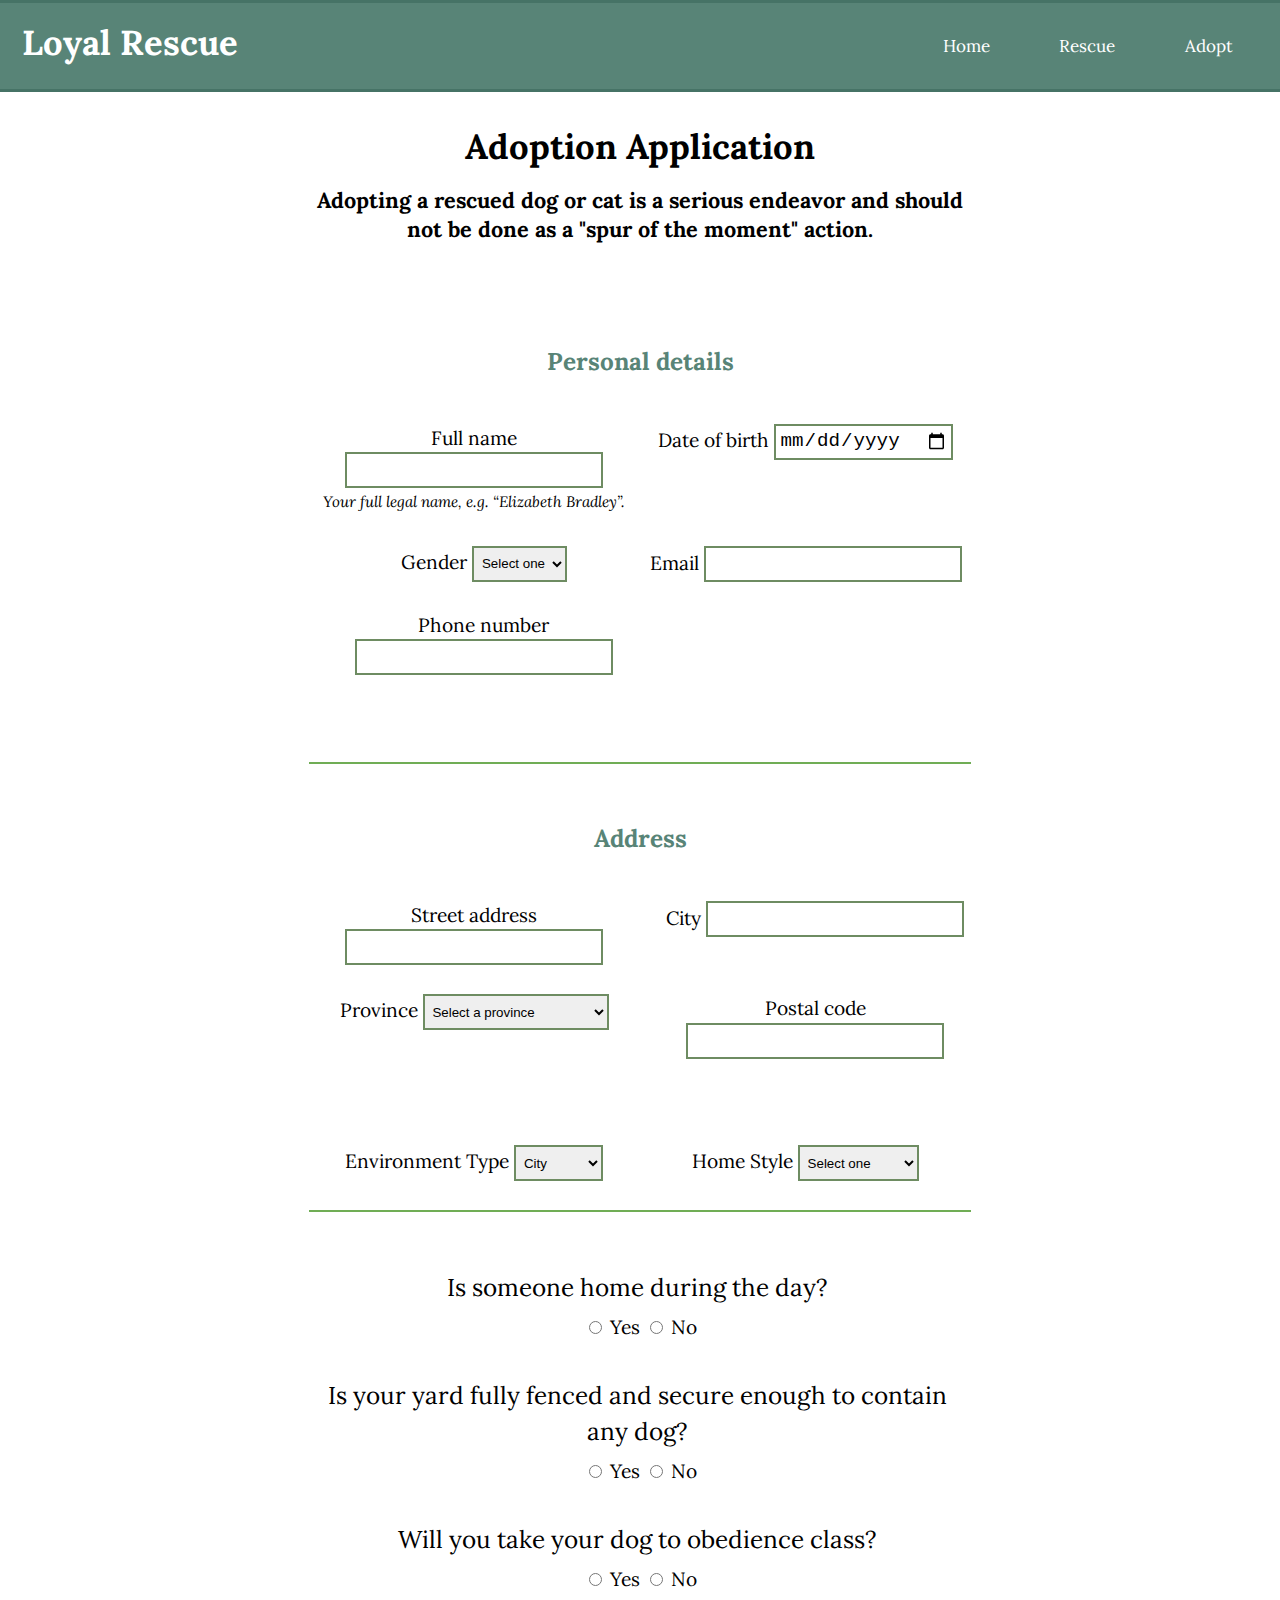
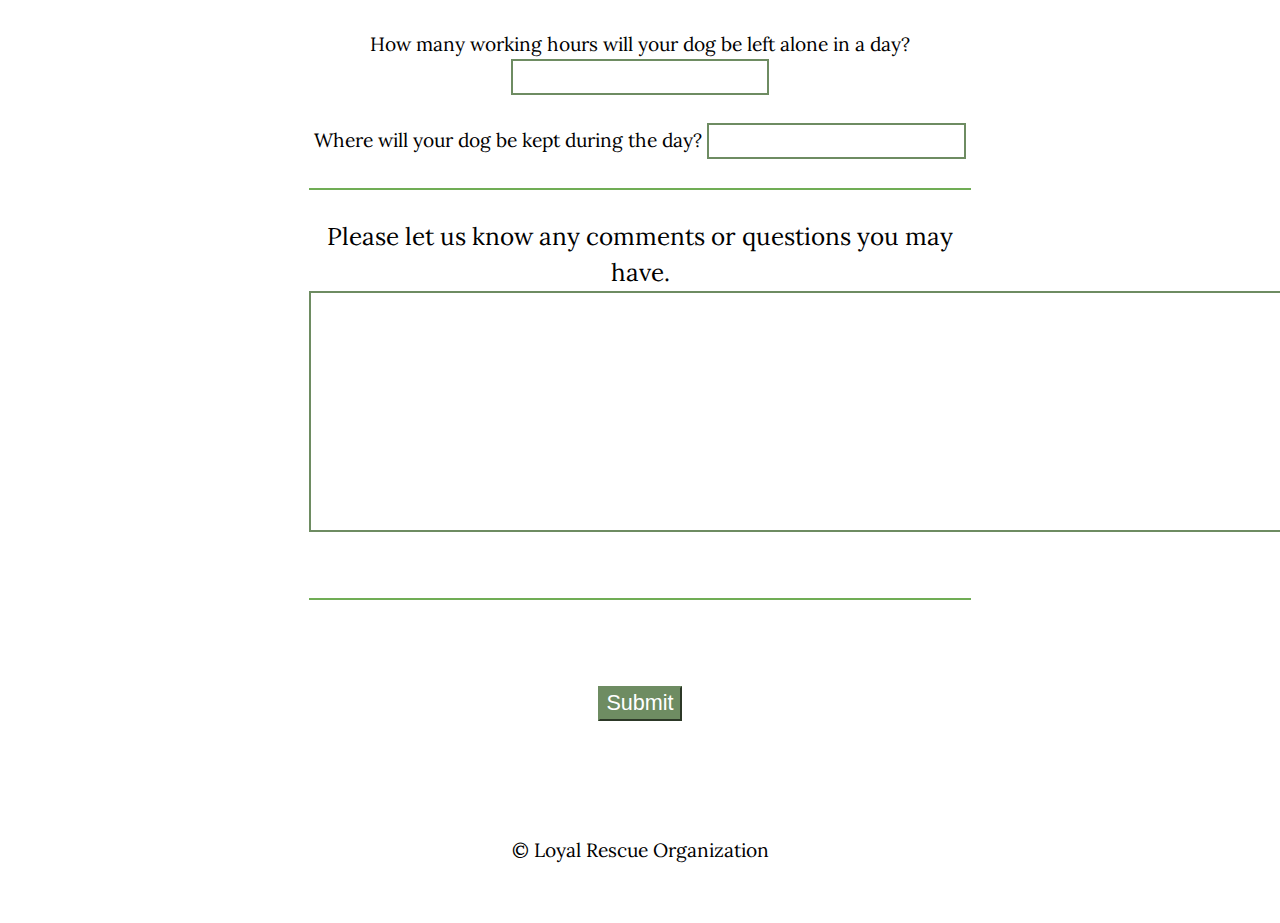
==== adopt.html @ 33e6a42c "Change image size" ====
<!DOCTYPE html>
<html lang="en-ca">
<head>
  <meta charset="utf-8">
  <title>Adopt</title>
  <meta name="viewport" content="width=device-width,initial-scale=1">
  <link href="css/modules.css" rel="stylesheet">
  <link href="css/grid.css" rel="stylesheet">
  <link href="css/type.css" rel="stylesheet">
  <link href="css/main.css" rel="stylesheet">
  <link href="https://fonts.googleapis.com/css?family=Lora:400,400i,700" rel="stylesheet">
</head>
<body>

  <header class="masthead grid grid-middle island-1-2">
    <div class="logo unit xs-1 s-1 m-1 l-1-4">
      <h1 class="push-0 gutter-1-4 pad-b-1-4">Loyal Rescue</h1>
    </div>
    <nav class="nav unit xs-1 s-1 m-1 l-3-4">
      <ul class="list-group-inline push-0">
        <li class="island-1-8">
          <a class="block text-center gutter pad-t-1-4 pad-b-1-4 milli" href="index.html">Home</a>
        </li>
        <li class="island-1-8">
          <a class="block text-center gutter pad-t-1-4 pad-b-1-4 milli" href="rescue.html">Rescue</a>
        </li>
        <li class="island-1-8">
          <a class="block text-center gutter pad-t-1-4 pad-b-1-4 milli" href="adopt.html">Adopt</a>
        </li>
      </ul>
    </nav>
  </header>
  <main role="main" id="main">
    <div class="sign-up max-length text-center">
      <section class="register">
        <div>
          <header>
            <div class="header island-1-2">
              <h1 class="exa bold push-1-2 pad-t-1-2">Adoption Application</h1>
              <p class="mega bold push-1-2 pad-b-1-2">Adopting a rescued dog or cat is a serious endeavor and should not be done as a "spur of the moment" action.</p>
            </div>
          </header>
          <form class="push-0 gutter-1-2" method="POST" action="https://formspree.io/nguy0779@algonquinlive.com">

            <div>
              <h2 class="giga bold pad-t-2 pad-b-1-2">Personal details</h2>
              <div class="grid">
                <div class="unit unit-xs-1 unit-s-1 unit-m-1-2 unit-l-1-2">
                  <label for="name">Full name</label>
                  <input id="name" name="name" required>
                  <p class="normal italic micro">Your full legal name, e.g. “Elizabeth Bradley”.</p>
                </div>

                <div class="push unit unit-xs-1 unit-s-1 unit-m-1-2 unit-l-1-2">
                  <label for="date">Date of birth</label>
                  <input id="date" type="date">
                </div>
                <div class="tshirt push unit unit-xs-1 unit-s-1 unit-m-1-2 unit-l-1-2">
                  <label for="gender">Gender</label>
                  <select id="gender" name="gender">
                    <option value="">Select one</option>
                    <option>Female</option>
                    <option>Male</option>
                    <option>LGBT</option>
                  </select>
                </div>
                <div class="push unit unit-xs-1 unit-s-1 unit-m-1-2 unit-l-1-2">
                  <label for="email">Email</label>
                  <input id="email" type="email" required>
                </div>
                <div class="phone push pad-b-2 unit unit-xs-1 unit-s-1 unit-m-1-2 unit-l-1-2">
                  <label for="tel">Phone number</label>
                  <input id="tel" type="tel" required>
                </div>
              </div>
            </div>
            <hr>
            <div>
              <h2 class="bold giga push pad-b-1-2 pad-t">Address</h2>
              <div class="grid">
                <div class="push unit unit-xs-1 unit-s-1 unit-m-1-2 unit-l-1-2">
                  <label for="street">Street address</label>
                  <input id="street" type="text" required>
                </div>
                <div class="citi push unit unit-xs-1 unit-s-1 unit-m-1-2 unit-l-1-2">
                  <label for="city">City</label>
                  <input id="city" type="text" required>
                </div>
                <div class="push unit unit-xs-1 unit-s-1 unit-m-1-2 unit-l-1-2">
                  <label for="province">Province</label>
                  <select id="province" name="province">
                    <option value="">Select a province</option>
                    <option>Alberta</option>
                    <option>British Columbia</option>
                    <option>Manitoba</option>
                    <option>New Brunswick</option>
                    <option>Newfoundland & Labrador</option>
                    <option>Northwest Territories</option>
                    <option>Nova Scotia</option>
                    <option>Nunavut</option>
                    <option>Ontario</option>
                    <option>Prince Edward Island</option>
                    <option>Québec</option>
                    <option>Saskatchewan</option>
                    <option>Yukon</option>
                  </select>
                </div>
                <div class="postal push pad-b-2 unit unit-xs-1 unit-s-1 unit-m-1-2 unit-l-1-2">
                  <label for="code">Postal code</label>
                  <input type="text" pattern="[A-Za-z][0-9][A-Za-z] ?[0-9][A-Za-z][0-9]" id="code" required>
                </div>

                <div class="push unit unit-xs-1 unit-s-1 unit-m-1-2 unit-l-1-2">
                  <label for="environment">Environment Type</label>
                  <select id="environment" name="environment">
                    <option value="">City</option>
                    <option>Suburban</option>
                    <option>Country</option>
                  </select>
                </div>

                <div class="push unit unit-xs-1 unit-s-1 unit-m-1-2 unit-l-1-2">
                  <label for="home">Home Style</label>
                  <select id="home" name="home">
                    <option value="">Select one</option>
                    <option>House</option>
                    <option>Semi-detached</option>
                    <option>Townhouse</option>
                    <option>Apartment</option>
                    <option>Mobile Home</option>
                    <option>Other</option>
                  </select>
                </div>

              </div>
            </div>
            <hr>
            <fieldset>
              <legend class="giga pad-t">Is someone home during the day?</legend>
              <input id="yes" type="radio" name="license">
              <label for="yes">Yes</label>

              <input id="no" type="radio" name="license">
              <label for="no">No</label>
            </fieldset>

            <fieldset>
              <legend class="giga">Is your yard fully fenced and secure enough to contain any dog?</legend>
              <input id="yeah" type="radio" name="truck">
              <label for="yeah">Yes</label>

              <input id="na" type="radio" name="truck">
              <label for="na">No</label>
            </fieldset>

            <fieldset>
              <legend class="giga">Will you take your dog to obedience class?</legend>
              <input id="yas" type="radio" name="aid">
              <label for="yas">Yes</label>

              <input id="ne" type="radio" name="aid">
              <label for="ne">No</label>
            </fieldset>

            <div class="push unit unit-xs-1 unit-s-1 unit-m-1 unit-l-1">
              <label for="hour">How many working hours will your dog be left alone in a day?</label>
              <input id="hour" type="hour" required>
            </div>
            <div class="push unit unit-xs-1 unit-s-1 unit-m-1 unit-l-1">
              <label for="keep">Where will your dog be kept during the day?</label>
              <input id="keep" type="keep" required>
            </div>


            <hr>
            <div class="push pad-b">
              <label for="info" class="giga pad-b-2 pad-t">Please let us know any comments or questions you may have.</label>
              <textarea id="info" name="details" rows="8" cols="80" required></textarea>
            </div>
            <hr>

            <div class="push pad-t-2 pad-b-2">
              <button class="btn mega" type="submit">Submit</button>
            </div>

          </form>
          <footer>
            <p class="island text-center">© Loyal Rescue Organization</p>
          </footer>
        </div>
      </section>

    </div>
  </main>
---- css/modules.css ----
/*
 * Modulifier || Code released under the UNLICENSE
 * Code under other copyrights & licenses listed below.
 * https://modulifier.web-dev.tools/#responsive;images;list-group;embed;media-object;accessibility;print
 */

@-moz-viewport { width: device-width; scale: 1; }
@-ms-viewport { width: device-width; scale: 1; }
@-o-viewport { width: device-width; scale: 1; }
@-webkit-viewport { width: device-width; scale: 1; }
@viewport { width: device-width; scale: 1; }

html {
  box-sizing: border-box;
  -moz-text-size-adjust: 100%;
  -ms-text-size-adjust: 100%;
  -webkit-text-size-adjust: 100%;
  text-size-adjust: 100%;
}

*, *::before, *::after {
  box-sizing: inherit;
}

body {
  margin: 0;
}

article,
aside,
details,
figcaption,
figure,
footer,
header,
main,
menu,
nav,
section,
summary {
  display: block;
}

audio,
canvas,
progress,
video {
  display: inline-block;
  vertical-align: baseline;
}

template {
  display: none;
}

details {
  cursor: pointer;
}

audio:not([controls]) {
  display: none;
  height: 0;
}

a,
area,
button,
input,
label,
select,
textarea,
[tabindex] {
  -ms-touch-action: manipulation;
  touch-action: manipulation;
}

img {
  border: 0;
}

.img-flex,
.img-flex img {
  display: block;
  width: 100%;
}

svg {
  fill: currentColor;
}

svg:not(:root) {
  overflow: hidden;
}

svg.img-flex {
  width: 100%;
  height: 100%;
}

.image-replacement, .ir {
  overflow: hidden;
  direction: ltr;
  text-align: left;
  text-indent: 100%;
  white-space: nowrap;
}

.list-group, .list-group-inline, .list-group--inline {
  padding-left: 0;
  list-style-type: none;
}

.list-group > dd {
  margin-left: 0;
}

.list-group-inline::before,
.list-group-inline::after,
.list-group--inline::before,
.list-group--inline::after {
  content: "";
  display: table;
}

.list-group-inline::after,
.list-group--inline::after {
  clear: both;
}

.list-group-inline > li,
.list-group--inline > li {
  display: inline-block;
}

.list-group-inline > dt,
.list-group--inline > dt {
  clear: left;
  float: left;
  width: 11em;
}

.list-group-inline > dd,
.list-group--inline > dd {
  float: left;
  min-width: 12em;
}

.embed {
  margin-left: 0;
  margin-right: 0;
  overflow: hidden;
  position: relative;
  width: 100%;
}

.embed-1by1, .embed--1by1 {
  padding-top: 100%; /* Square */
}

.embed-4by3, .embed--4by3 {
  padding-top: 75%; /* Traditional TV/computer screens */
}

.embed-iso216, .embed--iso216 {
  padding-top: 70.92%; /* A-standard paper sizes */
}

.embed-3by2, .embed--3by2 {
  padding-top: 66.6%; /* Classic 35 mm film & most digital photos, landscape */
}

.embed-2by3, .embed--2by3 {
  padding-top: 150%; /* Classic 35 mm film & most digital photos, portrait */
}

.embed-golden, .embed--golden {
  padding-top: 61.8%; /* The Golden Ratio */
}

.embed-16by9, .embed--16by9 {
  padding-top: 56.25%; /* HD TV */
}

.embed-185by100, .embed--185by100 {
  padding-top: 54.05%; /* Common widescreen cinema */
}

.embed-24by10, .embed--24by10 {
  padding-top: 41.667%; /* Widescreen cinema: 2.4:1 */
}

.embed-3by1, .embed--3by1 {
  padding-top: 33.3333%; /* Panorama photos */
}

.embed-4by1, .embed--4by1 {
  padding-top: 25%; /* Polyvision */
}

.embed-5by1, .embed--5by1 {
  padding-top: 20%; /* Really wide... */
}

.embed-item, .embed__item {
  min-height: 100%;
  left: 0;
  position: absolute;
  top: 0;
  width: 100%;
}

.media {
  overflow: hidden;
}

.media-img, .media__img {
  float: left;
}

.media-img-reversed, .media__img--reversed {
  float: right;
}

.media-img-stacked, .media__img--stacked {
  float: none;
}

.media-body, .media__body {
  overflow: hidden;
  min-width: 12em; /* Slightly less than 200px, responsiveness built in */
}

a:hover, a:active {
  outline: none;
}

a:focus,
[tabindex="0"]:focus,
details:focus,
summary:focus,
input:focus,
textarea:focus,
button:focus,
select:focus {
  outline: 3px solid #000;
  outline-offset: 0;
}

a:focus, [tabindex="0"]:focus {
  outline-offset: 3px;
}

.skip-links {
  margin: 0;
  padding: 0;
  list-style-type: none;
}

.skip-links > li::before {
  content: none; /* Remove the bullets if nice lists is selected */
}

.skip-links a,
.skip-links button {
  padding: .5em .75em;
  position: absolute;
  top: -10em;
  z-index: 10000; /* To make sure they're always on top */
  background-color: #000;
  border: 0;
  color: #fff;
  font-size: 1.125rem;
  font-weight: bold;
  text-decoration: none;
}

.skip-links a:focus,
.skip-links button:focus {
  outline-offset: 3px;
  top: 0;
}

[aria-busy="true"] {
  cursor: progress;
}

[aria-controls] {
  cursor: pointer;
}

[aria-disabled] {
  cursor: default;
}

.print-only {
  display: none;
  visibility: hidden;
}

.page-break-before {
  page-break-before: always;
}

.page-break-after {
  page-break-after: always;
}

.no-page-break-inside {
  page-break-inside: avoid;
}

@media print {

  /* stylelint-disable declaration-no-important */

  .no-print {
    display: none !important;
    visibility: hidden !important;
  }

  .print-only,
  .force-print {
    display: block !important;
    visibility: visible !important;
  }

  /* stylelint-enable */

  .visually-hidden.force-print {
    height: auto;
    margin: 0;
    overflow: visible;
    padding: 0;
    position: static;
    width: auto;
    border: 0;
    clip: initial;
    clip-path: none;
  }

  /*
   * (c) Fabien Sa || MIT License
   *     http://bafs.github.io/Gutenberg/
   */

  table,
  blockquote,
  pre,
  code,
  figure,
  li,
  hr,
  ul,
  ol,
  a,
  tr {
    page-break-inside: avoid;
  }

  h1, h2, h3, h4, h5, h6, p, a {
    orphans: 3;
    widows: 3;
  }

  h1,
  h2,
  h3,
  h4,
  h5,
  h6 {
    page-break-after: avoid;
    page-break-inside: avoid;
  }

  h1 + p,
  h2 + p,
  h3 + p,
  h4 + p,
  h5 + p,
  h6 + p {
    page-break-before: avoid;
  }

  img {
    page-break-after: auto;
    page-break-before: auto;
    page-break-inside: avoid;
  }

  /* stylelint-disable declaration-no-important */

  pre {
    white-space: pre-wrap !important;
    word-wrap: break-word;
  }

  /* stylelint-enable */

  /* End Gutenberg code */

  /*
   * (c) HTML5 Boilerplate || MIT License
   *     https://html5boilerplate.com/
   */

  /* stylelint-disable declaration-no-important */

  *, *::before, *::after, *::first-letter, *::first-line {
    background: none transparent !important;
    color: #000 !important;
    box-shadow: none !important;
    text-shadow: none !important;
  }

  /* stylelint-enable */

  a, a:visited {
    text-decoration: underline;
  }

  a[href]::after {
    content: " (" attr(href) ")";
  }

  abbr[title]::after {
    content: " (" attr(title) ")";
  }

  a[href^="#"]::after,
  a[href^="javascript:"]::after,
  a.no-print-href::after,
  a.href-no-print::after {
    content: "";
  }

  thead {
    display: table-header-group;
  }

  /* End HTML5 Boilerplate code */

}
---- css/grid.css ----
/*
  Gridifier || Code released under the UNLICENSE
  https://gridifier.web-dev.tools/#xs,4,0,0,0;s,4,25,0,0;m,4,38,1,1;l,4,60,1,1
*/

.grid {
  margin: 0;
  padding: 0;
  letter-spacing: -.31em;
  text-rendering: optimizeSpeed;
  display: -webkit-flex;
  display: -ms-flexbox;
  display: flex;
  -webkit-flex-flow: row wrap;
  -ms-flex-flow: row wrap;
  flex-flow: row wrap;
}

.grid-bottom {
  -webkit-align-items: flex-end;
  -ms-align-items: flex-end;
  align-items: flex-end;
}

.grid-middle {
  -webkit-align-items: center;
  -ms-align-items: center;
  align-items: center;
}

.grid-stretch {
  -webkit-align-items: stretch;
  -ms-align-items: stretch;
  align-items: stretch;
}

.opera-only :-o-prefocus,
.grid {
  word-spacing: -.43em;
}

.unit {
  letter-spacing: normal;
  text-rendering: auto;
  vertical-align: top;
  word-spacing: normal;
  display: inline-block;
  visibility: visible;
}

.grid-bottom .unit {
  vertical-align: bottom;
}

.grid-middle .unit {
  vertical-align: middle;
}

[class*="unit-push-"],
[class*="unit-pull-"] {
  position: relative;
}

.unit-content-distribute {
  display: -ms-flexbox;
  display: -webkit-flex;
  display: flex;
  -ms-flex-direction: column;
  -webkit-flex-direction: column;
  flex-direction: column;
  -ms-flex-pack: justify;
  -webkit-justify-content: space-between;
  justify-content: space-between;
}

.unit-content-center,
.unit-content-center-vertical {
  display: -webkit-flex;
  display: -ms-flexbox;
  display: flex;
  -webkit-justify-content: center;
  -ms-flex-pack: center;
  justify-content: center;
  -webkit-align-items: center;
  -ms-flex-align: center;
  align-items: center;
  -webkit-align-content: center;
  -ms-flex-line-pack: center;
  align-content: center;
  -webkit-flex-direction: column wrap;
  -ms-flex-direction: column wrap;
  flex-flow: column wrap;
}

.unit-content-center-horizontal {
  display: -webkit-flex;
  display: -ms-flexbox;
  display: flex;
  -webkit-justify-content: center;
  -ms-flex-pack: center;
  justify-content: center;
  -webkit-align-items: center;
  -ms-flex-align: center;
  align-items: center;
  -webkit-align-content: center;
  -ms-flex-line-pack: center;
  align-content: center;
  -webkit-flex-direction: row wrap;
  -ms-flex-direction: row wrap;
  flex-flow: row wrap;
}

.content-fill,
.content-stretch {
  -ms-flex-grow: 2;
  -webkit-flex-grow: 2;
  flex-grow: 2;
  max-width: 100%; /* @bugfix: IE 10, 11 */
}

.content-shrink {
  -ms-align-self: center;
  -webkit-align-self: center;
  align-self: center;
}

.unit-xs-hidden,
.xs-0 {
  display: none;
  visibility: hidden;
}

.unit-xs-centered {
  margin: 0 auto;
}

.unit-xs-1,
.xs-1 {
  display: block;
  visibility: visible;
  width: 100%;
}

.unit-xs-1-2,
.xs-1-2 {
  width: 50%;
}

.unit-xs-1-3,
.xs-1-3 {
  width: 33.3333%;
}

.unit-xs-2-3,
.xs-2-3 {
  width: 66.6667%;
}

.unit-xs-1-4,
.xs-1-4 {
  width: 25%;
}

.unit-xs-3-4,
.xs-3-4 {
  width: 75%;
}

.unit-xs-1-2,
.xs-1-2,
.unit-xs-1-3,
.xs-1-3,
.unit-xs-2-3,
.xs-2-3,
.unit-xs-1-4,
.xs-1-4,
.unit-xs-3-4,
.xs-3-4 {
  display: inline-block;
  visibility: visible;
}

.unit-xs-1-2[class*="-content-"],
.xs-1-2[class*="-content-"],
.unit-xs-1-3[class*="-content-"],
.xs-1-3[class*="-content-"],
.unit-xs-2-3[class*="-content-"],
.xs-2-3[class*="-content-"],
.unit-xs-1-4[class*="-content-"],
.xs-1-4[class*="-content-"],
.unit-xs-3-4[class*="-content-"],
.xs-3-4[class*="-content-"] {
  display: -webkit-flex;
  display: -ms-flexbox;
  display: flex;
}

.unit-xs-content-distribute,
.xs-content-distribute {
  display: -ms-flexbox;
  display: -webkit-flex;
  display: flex;
  -ms-flex-direction: column;
  -webkit-flex-direction: column;
  flex-direction: column;
  -ms-flex-pack: justify;
  -webkit-justify-content: space-between;
  justify-content: space-between;
}

.unit-xs-content-center,
.unit-xs-content-center-vertical {
  display: -webkit-flex;
  display: -ms-flexbox;
  display: flex;
  -webkit-justify-content: center;
  -ms-flex-pack: center;
  justify-content: center;
  -webkit-align-items: center;
  -ms-flex-align: center;
  align-items: center;
  -webkit-align-content: center;
  -ms-flex-line-pack: center;
  align-content: center;
  -webkit-flex-direction: column wrap;
  -ms-flex-direction: column wrap;
  flex-flow: column wrap;
}

.unit-xs-content-center-horizontal {
  display: -webkit-flex;
  display: -ms-flexbox;
  display: flex;
  -webkit-justify-content: center;
  -ms-flex-pack: center;
  justify-content: center;
  -webkit-align-items: center;
  -ms-flex-align: center;
  align-items: center;
  -webkit-align-content: center;
  -ms-flex-line-pack: center;
  align-content: center;
  -webkit-flex-direction: row wrap;
  -ms-flex-direction: row wrap;
  flex-flow: row wrap;
}

.xs-content-fill,
.xs-content-stretch {
  -ms-flex-grow: 2;
  -webkit-flex-grow: 2;
  flex-grow: 2;
  max-width: 100%; /* @bugfix: IE 10, 11 */
}

.xs-content-shrink {
  -ms-align-self: center;
  -webkit-align-self: center;
  align-self: center;
}

@media only screen and (min-width: 25em) {

  .unit-s-hidden,
  .s-0 {
    display: none;
    visibility: hidden;
  }

  .unit-s-centered {
    margin: 0 auto;
  }

  .unit-s-1,
  .s-1 {
    display: block;
    visibility: visible;
    width: 100%;
  }

  .unit-s-1-2,
  .s-1-2 {
    width: 50%;
  }

  .unit-s-1-3,
  .s-1-3 {
    width: 33.3333%;
  }

  .unit-s-2-3,
  .s-2-3 {
    width: 66.6667%;
  }

  .unit-s-1-4,
  .s-1-4 {
    width: 25%;
  }

  .unit-s-3-4,
  .s-3-4 {
    width: 75%;
  }

  .unit-s-1-2,
  .s-1-2,
  .unit-s-1-3,
  .s-1-3,
  .unit-s-2-3,
  .s-2-3,
  .unit-s-1-4,
  .s-1-4,
  .unit-s-3-4,
  .s-3-4 {
    display: inline-block;
    visibility: visible;
  }

  .unit-s-1-2[class*="-content-"],
  .s-1-2[class*="-content-"],
  .unit-s-1-3[class*="-content-"],
  .s-1-3[class*="-content-"],
  .unit-s-2-3[class*="-content-"],
  .s-2-3[class*="-content-"],
  .unit-s-1-4[class*="-content-"],
  .s-1-4[class*="-content-"],
  .unit-s-3-4[class*="-content-"],
  .s-3-4[class*="-content-"] {
    display: -webkit-flex;
    display: -ms-flexbox;
    display: flex;
  }

  .unit-s-content-distribute,
  .s-content-distribute {
    display: -ms-flexbox;
    display: -webkit-flex;
    display: flex;
    -ms-flex-direction: column;
    -webkit-flex-direction: column;
    flex-direction: column;
    -ms-flex-pack: justify;
    -webkit-justify-content: space-between;
    justify-content: space-between;
  }

  .unit-s-content-center,
  .unit-s-content-center-vertical {
    display: -webkit-flex;
    display: -ms-flexbox;
    display: flex;
    -webkit-justify-content: center;
    -ms-flex-pack: center;
    justify-content: center;
    -webkit-align-items: center;
    -ms-flex-align: center;
    align-items: center;
    -webkit-align-content: center;
    -ms-flex-line-pack: center;
    align-content: center;
    -webkit-flex-direction: column wrap;
    -ms-flex-direction: column wrap;
    flex-flow: column wrap;
  }

  .unit-s-content-center-horizontal {
    display: -webkit-flex;
    display: -ms-flexbox;
    display: flex;
    -webkit-justify-content: center;
    -ms-flex-pack: center;
    justify-content: center;
    -webkit-align-items: center;
    -ms-flex-align: center;
    align-items: center;
    -webkit-align-content: center;
    -ms-flex-line-pack: center;
    align-content: center;
    -webkit-flex-direction: row wrap;
    -ms-flex-direction: row wrap;
    flex-flow: row wrap;
  }

  .s-content-fill,
  .s-content-stretch {
    -ms-flex-grow: 2;
    -webkit-flex-grow: 2;
    flex-grow: 2;
    max-width: 100%; /* @bugfix: IE 10, 11 */
  }

  .s-content-shrink {
    -ms-align-self: center;
    -webkit-align-self: center;
    align-self: center;
  }

}

@media only screen and (min-width: 38em) {

  .unit-m-hidden,
  .m-0 {
    display: none;
    visibility: hidden;
  }

  .unit-m-centered {
    margin: 0 auto;
  }

  .unit-m-1,
  .m-1 {
    display: block;
    visibility: visible;
    width: 100%;
  }

  .unit-offset-m-0 {
    margin-left: 0;
  }

  .unit-push-m-0,
  .unit-pull-m-0 {
    left: 0;
  }

  .unit-m-1-2,
  .m-1-2 {
    width: 50%;
  }

  .unit-offset-m-1-2 {
    margin-left: 50%;
  }

  .unit-push-m-1-2 {
    left: 50%;
  }

  .unit-pull-m-1-2 {
    left: -50%;
  }

  .unit-m-1-3,
  .m-1-3 {
    width: 33.3333%;
  }

  .unit-offset-m-1-3 {
    margin-left: 33.3333%;
  }

  .unit-push-m-1-3 {
    left: 33.3333%;
  }

  .unit-pull-m-1-3 {
    left: -33.3333%;
  }

  .unit-m-2-3,
  .m-2-3 {
    width: 66.6667%;
  }

  .unit-offset-m-2-3 {
    margin-left: 66.6667%;
  }

  .unit-push-m-2-3 {
    left: 66.6667%;
  }

  .unit-pull-m-2-3 {
    left: -66.6667%;
  }

  .unit-m-1-4,
  .m-1-4 {
    width: 25%;
  }

  .unit-offset-m-1-4 {
    margin-left: 25%;
  }

  .unit-push-m-1-4 {
    left: 25%;
  }

  .unit-pull-m-1-4 {
    left: -25%;
  }

  .unit-m-3-4,
  .m-3-4 {
    width: 75%;
  }

  .unit-offset-m-3-4 {
    margin-left: 75%;
  }

  .unit-push-m-3-4 {
    left: 75%;
  }

  .unit-pull-m-3-4 {
    left: -75%;
  }

  .unit-m-1-2,
  .m-1-2,
  .unit-m-1-3,
  .m-1-3,
  .unit-m-2-3,
  .m-2-3,
  .unit-m-1-4,
  .m-1-4,
  .unit-m-3-4,
  .m-3-4 {
    display: inline-block;
    visibility: visible;
  }

  .unit-m-1-2[class*="-content-"],
  .m-1-2[class*="-content-"],
  .unit-m-1-3[class*="-content-"],
  .m-1-3[class*="-content-"],
  .unit-m-2-3[class*="-content-"],
  .m-2-3[class*="-content-"],
  .unit-m-1-4[class*="-content-"],
  .m-1-4[class*="-content-"],
  .unit-m-3-4[class*="-content-"],
  .m-3-4[class*="-content-"] {
    display: -webkit-flex;
    display: -ms-flexbox;
    display: flex;
  }

  .unit-m-content-distribute,
  .m-content-distribute {
    display: -ms-flexbox;
    display: -webkit-flex;
    display: flex;
    -ms-flex-direction: column;
    -webkit-flex-direction: column;
    flex-direction: column;
    -ms-flex-pack: justify;
    -webkit-justify-content: space-between;
    justify-content: space-between;
  }

  .unit-m-content-center,
  .unit-m-content-center-vertical {
    display: -webkit-flex;
    display: -ms-flexbox;
    display: flex;
    -webkit-justify-content: center;
    -ms-flex-pack: center;
    justify-content: center;
    -webkit-align-items: center;
    -ms-flex-align: center;
    align-items: center;
    -webkit-align-content: center;
    -ms-flex-line-pack: center;
    align-content: center;
    -webkit-flex-direction: column wrap;
    -ms-flex-direction: column wrap;
    flex-flow: column wrap;
  }

  .unit-m-content-center-horizontal {
    display: -webkit-flex;
    display: -ms-flexbox;
    display: flex;
    -webkit-justify-content: center;
    -ms-flex-pack: center;
    justify-content: center;
    -webkit-align-items: center;
    -ms-flex-align: center;
    align-items: center;
    -webkit-align-content: center;
    -ms-flex-line-pack: center;
    align-content: center;
    -webkit-flex-direction: row wrap;
    -ms-flex-direction: row wrap;
    flex-flow: row wrap;
  }

  .m-content-fill,
  .m-content-stretch {
    -ms-flex-grow: 2;
    -webkit-flex-grow: 2;
    flex-grow: 2;
    max-width: 100%; /* @bugfix: IE 10, 11 */
  }

  .m-content-shrink {
    -ms-align-self: center;
    -webkit-align-self: center;
    align-self: center;
  }

}

@media only screen and (min-width: 60em) {

  .unit-l-hidden,
  .l-0 {
    display: none;
    visibility: hidden;
  }

  .unit-l-centered {
    margin: 0 auto;
  }

  .unit-l-1,
  .l-1 {
    display: block;
    visibility: visible;
    width: 100%;
  }

  .unit-offset-l-0 {
    margin-left: 0;
  }

  .unit-push-l-0,
  .unit-pull-l-0 {
    left: 0;
  }

  .unit-l-1-2,
  .l-1-2 {
    width: 50%;
  }

  .unit-offset-l-1-2 {
    margin-left: 50%;
  }

  .unit-push-l-1-2 {
    left: 50%;
  }

  .unit-pull-l-1-2 {
    left: -50%;
  }

  .unit-l-1-3,
  .l-1-3 {
    width: 33.3333%;
  }

  .unit-offset-l-1-3 {
    margin-left: 33.3333%;
  }

  .unit-push-l-1-3 {
    left: 33.3333%;
  }

  .unit-pull-l-1-3 {
    left: -33.3333%;
  }

  .unit-l-2-3,
  .l-2-3 {
    width: 66.6667%;
  }

  .unit-offset-l-2-3 {
    margin-left: 66.6667%;
  }

  .unit-push-l-2-3 {
    left: 66.6667%;
  }

  .unit-pull-l-2-3 {
    left: -66.6667%;
  }

  .unit-l-1-4,
  .l-1-4 {
    width: 25%;
  }

  .unit-offset-l-1-4 {
    margin-left: 25%;
  }

  .unit-push-l-1-4 {
    left: 25%;
  }

  .unit-pull-l-1-4 {
    left: -25%;
  }

  .unit-l-3-4,
  .l-3-4 {
    width: 75%;
  }

  .unit-offset-l-3-4 {
    margin-left: 75%;
  }

  .unit-push-l-3-4 {
    left: 75%;
  }

  .unit-pull-l-3-4 {
    left: -75%;
  }

  .unit-l-1-2,
  .l-1-2,
  .unit-l-1-3,
  .l-1-3,
  .unit-l-2-3,
  .l-2-3,
  .unit-l-1-4,
  .l-1-4,
  .unit-l-3-4,
  .l-3-4 {
    display: inline-block;
    visibility: visible;
  }

  .unit-l-1-2[class*="-content-"],
  .l-1-2[class*="-content-"],
  .unit-l-1-3[class*="-content-"],
  .l-1-3[class*="-content-"],
  .unit-l-2-3[class*="-content-"],
  .l-2-3[class*="-content-"],
  .unit-l-1-4[class*="-content-"],
  .l-1-4[class*="-content-"],
  .unit-l-3-4[class*="-content-"],
  .l-3-4[class*="-content-"] {
    display: -webkit-flex;
    display: -ms-flexbox;
    display: flex;
  }

  .unit-l-content-distribute,
  .l-content-distribute {
    display: -ms-flexbox;
    display: -webkit-flex;
    display: flex;
    -ms-flex-direction: column;
    -webkit-flex-direction: column;
    flex-direction: column;
    -ms-flex-pack: justify;
    -webkit-justify-content: space-between;
    justify-content: space-between;
  }

  .unit-l-content-center,
  .unit-l-content-center-vertical {
    display: -webkit-flex;
    display: -ms-flexbox;
    display: flex;
    -webkit-justify-content: center;
    -ms-flex-pack: center;
    justify-content: center;
    -webkit-align-items: center;
    -ms-flex-align: center;
    align-items: center;
    -webkit-align-content: center;
    -ms-flex-line-pack: center;
    align-content: center;
    -webkit-flex-direction: column wrap;
    -ms-flex-direction: column wrap;
    flex-flow: column wrap;
  }

  .unit-l-content-center-horizontal {
    display: -webkit-flex;
    display: -ms-flexbox;
    display: flex;
    -webkit-justify-content: center;
    -ms-flex-pack: center;
    justify-content: center;
    -webkit-align-items: center;
    -ms-flex-align: center;
    align-items: center;
    -webkit-align-content: center;
    -ms-flex-line-pack: center;
    align-content: center;
    -webkit-flex-direction: row wrap;
    -ms-flex-direction: row wrap;
    flex-flow: row wrap;
  }

  .l-content-fill,
  .l-content-stretch {
    -ms-flex-grow: 2;
    -webkit-flex-grow: 2;
    flex-grow: 2;
    max-width: 100%; /* @bugfix: IE 10, 11 */
  }

  .l-content-shrink {
    -ms-align-self: center;
    -webkit-align-self: center;
    align-self: center;
  }

}
---- css/type.css ----
/*
  Typografier || Code released under the UNLICENSE
  https://typografier.web-dev.tools/#0,100,1.3,1.067,0;38,110,1.4,1.125,1;60,120,1.5,1.125,1;90,130,1.5,1.125,1
*/

html {
  font-size: 100%;
  line-height: 1.3;
}

a {
  background-color: transparent;
  -webkit-text-decoration-skip: objects;
}

sub,
sup {
  font-size: .75em;
  line-height: 1px;
  position: relative;
  vertical-align: baseline;
}

sup {
  top: -.5em;
}

sub {
  bottom: -.25em;
}

pre,
code,
kbd,
samp {
  font-size: 1em;
}

abbr[title] {
  border-bottom: none;
  text-decoration: underline;
  text-decoration: underline dotted;
}

b,
strong {
  font-weight: bold;
}

dfn,
caption {
  font-style: italic;
}

hr {
  border: 0;
  border-top: 2px solid #000;
  height: 0;
}

table {
  border-collapse: collapse;
  border-spacing: 0;
  width: 100%;
  table-layout: fixed;
}

caption {
  text-align: left;
}

th,
td {
  border-bottom: 1px solid #000;
  text-align: left;
  vertical-align: top;
}

thead th {
  vertical-align: bottom;

  border-bottom-width: 2px;
}

.text-left {
  text-align: left;
}

.text-right {
  text-align: right;
}

.text-center {
  text-align: center;
}

.normal {
  font-weight: normal;
  font-style: normal;
}

.not-bold {
  font-weight: normal;
}

.not-italic {
  font-style: normal;
}

.bold {
  font-weight: bold;
}

.italic {
  font-style: italic;
}

.text-upper {
  text-transform: uppercase;
}

.text-lower {
  text-transform: lowercase;
}

.wrapper {
  margin-left: auto;
  margin-right: auto;
  max-width: 52em;
  width: 100%;
}

.wrapper-no-center {
  max-width: 52em;
  width: 100%;
}

.max-length {
  margin-left: auto;
  margin-right: auto;
  max-width: 36em;
  width: 100%;
}

.max-length-no-center {
  max-width: 36em;
  width: 100%;
}

h1,
h2,
h3,
h4,
h5,
h6,
p,
ul,
ol,
dl,
dd,
figure,
blockquote,
details,
hr,
fieldset,
pre,
table,
caption,
menu {
  margin: 0 0 1.3rem;
}

.tenamega {
  font-size: 2.0408rem;
  line-height: 2.925rem;
}

.tenakilo {
  font-size: 1.9127rem;
  line-height: 2.6rem;
}

.tena {
  font-size: 1.7926rem;
  line-height: 2.6rem;
}

.nina {
  font-size: 1.68rem;
  line-height: 2.275rem;
}

.yotta {
  font-size: 1.5745rem;
  line-height: 2.275rem;
}

.zetta {
  font-size: 1.4757rem;
  line-height: 1.95rem;
}

h1,
.exa {
  font-size: 1.383rem;
  line-height: 1.95rem;
}

h2,
.peta {
  font-size: 1.2962rem;
  line-height: 1.95rem;
}

h3,
.tera {
  font-size: 1.2148rem;
  line-height: 1.625rem;
}

h4,
.giga {
  font-size: 1.1385rem;
  line-height: 1.625rem;
}

h5,
.mega {
  font-size: 1.067rem;
  line-height: 1.625rem;
}

h6,
.kilo,
input,
textarea {
  font-size: 1rem;
  line-height: 1.3rem;
}

small,
.milli {
  font-size: .9372rem;
  line-height: 1.3rem;
}

.micro {
  font-size: .8784rem;
  line-height: 1.3rem;
}

.nano {
  font-size: .8232rem;
  line-height: 1.3rem;
}

.pico {
  font-size: .7715rem;
  line-height: 1.3rem;
}

ul {
  padding-left: 1em;
}

ol {
  padding-left: 1.6em;
}

input,
option,
select {
  height: calc(1.3rem + .1625rem + .1625rem);
}

[type="color"] {
  width: calc(1.3rem + .1625rem + .1625rem);
}

[type="checkbox"],
[type="radio"] {
  display: inline-block;
  height: auto;
}

.push {
  margin-bottom: 1.3rem;
}

.push-none,
.push-0 {
  margin-bottom: 0;
}

.push-double,
.push-2 {
  margin-bottom: 2.6rem;
}

.push-three-quarters,
.push-3-4 {
  margin-bottom: .975rem;
}

.push-half,
.push-1-2 {
  margin-bottom: .65rem;
}

.push-quarter,
.push-1-4 {
  margin-bottom: .325rem;
}

.push-eighth,
.push-1-8 {
  margin-bottom: .1625rem;
}

.push-right-eighth,
.push-r-1-8 {
  margin-right: .1625rem;
}

.push-right-quarter,
.push-r-1-4 {
  margin-right: .325rem;
}

.push-right-half,
.push-r-1-2 {
  margin-right: .65rem;
}

.push-right-three-quarters,
.push-r-3-4 {
  margin-right: .975rem;
}

.push-right,
.push-r {
  margin-right: 1.3rem;
}

.pad-top,
.pad-t {
  padding-top: 1.3rem;
}

.pad-bottom,
.pad-b {
  padding-bottom: 1.3rem;
}

.pad-top-double,
.pad-t-2 {
  padding-top: 2.6rem;
}

.pad-bottom-double,
.pad-b-2 {
  padding-bottom: 2.6rem;
}

.pad-top-three-quarters,
.pad-t-3-4 {
  padding-top: .975rem;
}

.pad-bottom-three-quarters,
.pad-b-3-4 {
  padding-bottom: .975rem;
}

.pad-top-half,
.pad-t-1-2 {
  padding-top: .65rem;
}

.pad-bottom-half,
.pad-b-1-2 {
  padding-bottom: .65rem;
}

.pad-top-quarter,
.pad-t-1-4 {
  padding-top: .325rem;
}

.pad-bottom-quarter,
.pad-b-1-4 {
  padding-bottom: .325rem;
}

.pad-top-eighth,
.pad-t-1-8 {
  padding-top: .1625rem;
}

.pad-bottom-eighth,
.pad-b-1-8 {
  padding-bottom: .1625rem;
}

.island {
  padding: 1.3rem;
}

.island-double,
.island-2 {
  padding: 2.6rem;
}

.island-three-quarters,
.island-3-4 {
  padding: .975rem;
}

.island-half,
.island-1-2 {
  padding: .65rem;
}

.island-quarter,
.island-1-4,
td,
table th {
  padding: .325rem;
}

.island-eighth,
.island-1-8,
input:not([type="checkbox"]),
input:not([type="radio"]),
textarea {
  padding: .1625rem;
}

.gutter {
  padding-left: 1.3rem;
  padding-right: 1.3rem;
}

.gutter-double,
.gutter-2 {
  padding-left: 2.6rem;
  padding-right: 2.6rem;
}

.gutter-three-quarters,
.gutter-3-4 {
  padding-left: .975rem;
  padding-right: .975rem;
}

.gutter-half,
.gutter-1-2 {
  padding-left: .65rem;
  padding-right: .65rem;
}

.gutter-quarter,
.gutter-1-4,
caption {
  padding-left: .325rem;
  padding-right: .325rem;
}

.gutter-eighth,
.gutter-1-8 {
  padding-left: .1625rem;
  padding-right: .1625rem;
}

.i-1 {
  height: 1.3rem;
  width: 1.3rem;
}

.i-3-4 {
  height: .975rem;
  width: .975rem;
}

.i-1-2 {
  height: .65rem;
  width: .65rem;
}

.i-1-4 {
  height: .325rem;
  width: .325rem;
}

.i-1-8 {
  height: .1625rem;
  width: .1625rem;
}

.i-1-1-2,
.i-3-2 {
  height: 1.95rem;
  width: 1.95rem;
}

.i-1-1-4,
.i-5-4 {
  height: 1.625rem;
  width: 1.625rem;
}

.i-1-3-4,
.i-7-4 {
  height: 2.275rem;
  width: 2.275rem;
}

.i-2 {
  height: 2.6rem;
  width: 2.6rem;
}

select {
  padding: 0 .1625rem;
}

fieldset {
  padding: .325rem 0;

  border: 0;
  border-top: 2px solid #000;
}

legend {
  padding-right: .325rem;
}

@media only screen and (min-width: 38em) {

  html {
    font-size: 110%;
    line-height: 1.4;
  }

  h1,
  h2,
  h3,
  h4,
  h5,
  h6,
  p,
  ul,
  ol,
  dl,
  dd,
  figure,
  blockquote,
  details,
  hr,
  fieldset,
  pre,
  table,
  caption,
  menu {
    margin: 0 0 1.4rem;
  }

  .tenamega {
    font-size: 3.6532rem;
    line-height: 4.9rem;
  }

  .tenakilo {
    font-size: 3.2473rem;
    line-height: 4.55rem;
  }

  .tena {
    font-size: 2.8865rem;
    line-height: 3.85rem;
  }

  .nina {
    font-size: 2.5658rem;
    line-height: 3.5rem;
  }

  .yotta {
    font-size: 2.2807rem;
    line-height: 3.15rem;
  }

  .zetta {
    font-size: 2.0273rem;
    line-height: 2.8rem;
  }

  h1,
  .exa {
    font-size: 1.802rem;
    line-height: 2.45rem;
  }

  h2,
  .peta {
    font-size: 1.6018rem;
    line-height: 2.1rem;
  }

  h3,
  .tera {
    font-size: 1.4238rem;
    line-height: 2.1rem;
  }

  h4,
  .giga {
    font-size: 1.2656rem;
    line-height: 1.75rem;
  }

  h5,
  .mega {
    font-size: 1.125rem;
    line-height: 1.75rem;
  }

  h6,
  .kilo,
  input,
  textarea {
    font-size: 1rem;
    line-height: 1.4rem;
  }

  small,
  .milli {
    font-size: .8889rem;
    line-height: 1.4rem;
  }

  .micro {
    font-size: .7901rem;
    line-height: 1.4rem;
  }

  .nano {
    font-size: .7023rem;
    line-height: 1.05rem;
  }

  .pico {
    font-size: .6243rem;
    line-height: 1.05rem;
  }

  ul,
  ol {
    padding-left: 0;
  }

  ul ul,
  ol ul {
    padding-left: 1em;
  }

  ol ol,
  ul ol {
    padding-left: 1.6em;
  }

  .hang-punc {
    float: left;
    margin-left: -1.4em;
    text-align: right;
    width: 1.3em;
  }

  table {
    margin-left: -.35rem;
    margin-right: -.35rem;
    width: calc(100% + .35rem + .35rem);
  }

  input,
  option,
  select {
    height: calc(1.4rem + .175rem + .175rem);
  }

  [type="color"] {
    width: calc(1.4rem + .175rem + .175rem);
  }

  [type="checkbox"],
  [type="radio"] {
    display: inline-block;
    height: auto;
  }

  .push {
    margin-bottom: 1.4rem;
  }

  .push-none,
  .push-0 {
    margin-bottom: 0;
  }

  .push-double,
  .push-2 {
    margin-bottom: 2.8rem;
  }

  .push-three-quarters,
  .push-3-4 {
    margin-bottom: 1.05rem;
  }

  .push-half,
  .push-1-2 {
    margin-bottom: .7rem;
  }

  .push-quarter,
  .push-1-4 {
    margin-bottom: .35rem;
  }

  .push-eighth,
  .push-1-8 {
    margin-bottom: .175rem;
  }

  .push-right-eighth,
  .push-r-1-8 {
    margin-right: .175rem;
  }

  .push-right-quarter,
  .push-r-1-4 {
    margin-right: .35rem;
  }

  .push-right-half,
  .push-r-1-2 {
    margin-right: .7rem;
  }

  .push-right-three-quarters,
  .push-r-3-4 {
    margin-right: 1.05rem;
  }

  .push-right,
  .push-r {
    margin-right: 1.4rem;
  }

  .pad-top,
  .pad-t {
    padding-top: 1.4rem;
  }

  .pad-bottom,
  .pad-b {
    padding-bottom: 1.4rem;
  }

  .pad-top-double,
  .pad-t-2 {
    padding-top: 2.8rem;
  }

  .pad-bottom-double,
  .pad-b-2 {
    padding-bottom: 2.8rem;
  }

  .pad-top-three-quarters,
  .pad-t-3-4 {
    padding-top: 1.05rem;
  }

  .pad-bottom-three-quarters,
  .pad-b-3-4 {
    padding-bottom: 1.05rem;
  }

  .pad-top-half,
  .pad-t-1-2 {
    padding-top: .7rem;
  }

  .pad-bottom-half,
  .pad-b-1-2 {
    padding-bottom: .7rem;
  }

  .pad-top-quarter,
  .pad-t-1-4 {
    padding-top: .35rem;
  }

  .pad-bottom-quarter,
  .pad-b-1-4 {
    padding-bottom: .35rem;
  }

  .pad-top-eighth,
  .pad-t-1-8 {
    padding-top: .175rem;
  }

  .pad-bottom-eighth,
  .pad-b-1-8 {
    padding-bottom: .175rem;
  }

  .island {
    padding: 1.4rem;
  }

  .island-double,
  .island-2 {
    padding: 2.8rem;
  }

  .island-three-quarters,
  .island-3-4 {
    padding: 1.05rem;
  }

  .island-half,
  .island-1-2 {
    padding: .7rem;
  }

  .island-quarter,
  .island-1-4,
  td,
  table th {
    padding: .35rem;
  }

  .island-eighth,
  .island-1-8,
  input:not([type="checkbox"]),
  input:not([type="radio"]),
  textarea {
    padding: .175rem;
  }

  .gutter {
    padding-left: 1.4rem;
    padding-right: 1.4rem;
  }

  .gutter-double,
  .gutter-2 {
    padding-left: 2.8rem;
    padding-right: 2.8rem;
  }

  .gutter-three-quarters,
  .gutter-3-4 {
    padding-left: 1.05rem;
    padding-right: 1.05rem;
  }

  .gutter-half,
  .gutter-1-2 {
    padding-left: .7rem;
    padding-right: .7rem;
  }

  .gutter-quarter,
  .gutter-1-4,
  caption {
    padding-left: .35rem;
    padding-right: .35rem;
  }

  .gutter-eighth,
  .gutter-1-8 {
    padding-left: .175rem;
    padding-right: .175rem;
  }

  .i-1 {
    height: 1.4rem;
    width: 1.4rem;
  }

  .i-3-4 {
    height: 1.05rem;
    width: 1.05rem;
  }

  .i-1-2 {
    height: .7rem;
    width: .7rem;
  }

  .i-1-4 {
    height: .35rem;
    width: .35rem;
  }

  .i-1-8 {
    height: .175rem;
    width: .175rem;
  }

  .i-1-1-2,
  .i-3-2 {
    height: 2.1rem;
    width: 2.1rem;
  }

  .i-1-1-4,
  .i-5-4 {
    height: 1.75rem;
    width: 1.75rem;
  }

  .i-1-3-4,
  .i-7-4 {
    height: 2.45rem;
    width: 2.45rem;
  }

  .i-2 {
    height: 2.8rem;
    width: 2.8rem;
  }

  select {
    padding: 0 .175rem;
  }

  fieldset {
    padding: .35rem 0;

    border: 0;
    border-top: 2px solid #000;
  }

  legend {
    padding-right: .35rem;
  }

}

@media only screen and (min-width: 60em) {

  html {
    font-size: 120%;
    line-height: 1.5;
  }

  h1,
  h2,
  h3,
  h4,
  h5,
  h6,
  p,
  ul,
  ol,
  dl,
  dd,
  figure,
  blockquote,
  details,
  hr,
  fieldset,
  pre,
  table,
  caption,
  menu {
    margin: 0 0 1.5rem;
  }

  .tenamega {
    font-size: 3.6532rem;
    line-height: 4.875rem;
  }

  .tenakilo {
    font-size: 3.2473rem;
    line-height: 4.5rem;
  }

  .tena {
    font-size: 2.8865rem;
    line-height: 4.125rem;
  }

  .nina {
    font-size: 2.5658rem;
    line-height: 3.375rem;
  }

  .yotta {
    font-size: 2.2807rem;
    line-height: 3rem;
  }

  .zetta {
    font-size: 2.0273rem;
    line-height: 3rem;
  }

  h1,
  .exa {
    font-size: 1.802rem;
    line-height: 2.625rem;
  }

  h2,
  .peta {
    font-size: 1.6018rem;
    line-height: 2.25rem;
  }

  h3,
  .tera {
    font-size: 1.4238rem;
    line-height: 1.875rem;
  }

  h4,
  .giga {
    font-size: 1.2656rem;
    line-height: 1.875rem;
  }

  h5,
  .mega {
    font-size: 1.125rem;
    line-height: 1.5rem;
  }

  h6,
  .kilo,
  input,
  textarea {
    font-size: 1rem;
    line-height: 1.5rem;
  }

  small,
  .milli {
    font-size: .8889rem;
    line-height: 1.5rem;
  }

  .micro {
    font-size: .7901rem;
    line-height: 1.5rem;
  }

  .nano {
    font-size: .7023rem;
    line-height: 1.125rem;
  }

  .pico {
    font-size: .6243rem;
    line-height: 1.125rem;
  }

  ul,
  ol {
    padding-left: 0;
  }

  ul ul,
  ol ul {
    padding-left: 1em;
  }

  ol ol,
  ul ol {
    padding-left: 1.6em;
  }

  .hang-punc {
    float: left;
    margin-left: -1.4em;
    text-align: right;
    width: 1.3em;
  }

  table {
    margin-left: -.375rem;
    margin-right: -.375rem;
    width: calc(100% + .375rem + .375rem);
  }

  input,
  option,
  select {
    height: calc(1.5rem + .1875rem + .1875rem);
  }

  [type="color"] {
    width: calc(1.5rem + .1875rem + .1875rem);
  }

  [type="checkbox"],
  [type="radio"] {
    display: inline-block;
    height: auto;
  }

  .push {
    margin-bottom: 1.5rem;
  }

  .push-none,
  .push-0 {
    margin-bottom: 0;
  }

  .push-double,
  .push-2 {
    margin-bottom: 3rem;
  }

  .push-three-quarters,
  .push-3-4 {
    margin-bottom: 1.125rem;
  }

  .push-half,
  .push-1-2 {
    margin-bottom: .75rem;
  }

  .push-quarter,
  .push-1-4 {
    margin-bottom: .375rem;
  }

  .push-eighth,
  .push-1-8 {
    margin-bottom: .1875rem;
  }

  .push-right-eighth,
  .push-r-1-8 {
    margin-right: .1875rem;
  }

  .push-right-quarter,
  .push-r-1-4 {
    margin-right: .375rem;
  }

  .push-right-half,
  .push-r-1-2 {
    margin-right: .75rem;
  }

  .push-right-three-quarters,
  .push-r-3-4 {
    margin-right: 1.125rem;
  }

  .push-right,
  .push-r {
    margin-right: 1.5rem;
  }

  .pad-top,
  .pad-t {
    padding-top: 1.5rem;
  }

  .pad-bottom,
  .pad-b {
    padding-bottom: 1.5rem;
  }

  .pad-top-double,
  .pad-t-2 {
    padding-top: 3rem;
  }

  .pad-bottom-double,
  .pad-b-2 {
    padding-bottom: 3rem;
  }

  .pad-top-three-quarters,
  .pad-t-3-4 {
    padding-top: 1.125rem;
  }

  .pad-bottom-three-quarters,
  .pad-b-3-4 {
    padding-bottom: 1.125rem;
  }

  .pad-top-half,
  .pad-t-1-2 {
    padding-top: .75rem;
  }

  .pad-bottom-half,
  .pad-b-1-2 {
    padding-bottom: .75rem;
  }

  .pad-top-quarter,
  .pad-t-1-4 {
    padding-top: .375rem;
  }

  .pad-bottom-quarter,
  .pad-b-1-4 {
    padding-bottom: .375rem;
  }

  .pad-top-eighth,
  .pad-t-1-8 {
    padding-top: .1875rem;
  }

  .pad-bottom-eighth,
  .pad-b-1-8 {
    padding-bottom: .1875rem;
  }

  .island {
    padding: 1.5rem;
  }

  .island-double,
  .island-2 {
    padding: 3rem;
  }

  .island-three-quarters,
  .island-3-4 {
    padding: 1.125rem;
  }

  .island-half,
  .island-1-2 {
    padding: .75rem;
  }

  .island-quarter,
  .island-1-4,
  td,
  table th {
    padding: .375rem;
  }

  .island-eighth,
  .island-1-8,
  input:not([type="checkbox"]),
  input:not([type="radio"]),
  textarea {
    padding: .1875rem;
  }

  .gutter {
    padding-left: 1.5rem;
    padding-right: 1.5rem;
  }

  .gutter-double,
  .gutter-2 {
    padding-left: 3rem;
    padding-right: 3rem;
  }

  .gutter-three-quarters,
  .gutter-3-4 {
    padding-left: 1.125rem;
    padding-right: 1.125rem;
  }

  .gutter-half,
  .gutter-1-2 {
    padding-left: .75rem;
    padding-right: .75rem;
  }

  .gutter-quarter,
  .gutter-1-4,
  caption {
    padding-left: .375rem;
    padding-right: .375rem;
  }

  .gutter-eighth,
  .gutter-1-8 {
    padding-left: .1875rem;
    padding-right: .1875rem;
  }

  .i-1 {
    height: 1.5rem;
    width: 1.5rem;
  }

  .i-3-4 {
    height: 1.125rem;
    width: 1.125rem;
  }

  .i-1-2 {
    height: .75rem;
    width: .75rem;
  }

  .i-1-4 {
    height: .375rem;
    width: .375rem;
  }

  .i-1-8 {
    height: .1875rem;
    width: .1875rem;
  }

  .i-1-1-2,
  .i-3-2 {
    height: 2.25rem;
    width: 2.25rem;
  }

  .i-1-1-4,
  .i-5-4 {
    height: 1.875rem;
    width: 1.875rem;
  }

  .i-1-3-4,
  .i-7-4 {
    height: 2.625rem;
    width: 2.625rem;
  }

  .i-2 {
    height: 3rem;
    width: 3rem;
  }

  select {
    padding: 0 .1875rem;
  }

  fieldset {
    padding: .375rem 0;

    border: 0;
    border-top: 2px solid #000;
  }

  legend {
    padding-right: .375rem;
  }

}

@media only screen and (min-width: 90em) {

  html {
    font-size: 130%;
    line-height: 1.5;
  }

  h1,
  h2,
  h3,
  h4,
  h5,
  h6,
  p,
  ul,
  ol,
  dl,
  dd,
  figure,
  blockquote,
  details,
  hr,
  fieldset,
  pre,
  table,
  caption,
  menu {
    margin: 0 0 1.5rem;
  }

  .tenamega {
    font-size: 3.6532rem;
    line-height: 4.875rem;
  }

  .tenakilo {
    font-size: 3.2473rem;
    line-height: 4.5rem;
  }

  .tena {
    font-size: 2.8865rem;
    line-height: 4.125rem;
  }

  .nina {
    font-size: 2.5658rem;
    line-height: 3.375rem;
  }

  .yotta {
    font-size: 2.2807rem;
    line-height: 3rem;
  }

  .zetta {
    font-size: 2.0273rem;
    line-height: 3rem;
  }

  h1,
  .exa {
    font-size: 1.802rem;
    line-height: 2.625rem;
  }

  h2,
  .peta {
    font-size: 1.6018rem;
    line-height: 2.25rem;
  }

  h3,
  .tera {
    font-size: 1.4238rem;
    line-height: 1.875rem;
  }

  h4,
  .giga {
    font-size: 1.2656rem;
    line-height: 1.875rem;
  }

  h5,
  .mega {
    font-size: 1.125rem;
    line-height: 1.5rem;
  }

  h6,
  .kilo,
  input,
  textarea {
    font-size: 1rem;
    line-height: 1.5rem;
  }

  small,
  .milli {
    font-size: .8889rem;
    line-height: 1.5rem;
  }

  .micro {
    font-size: .7901rem;
    line-height: 1.5rem;
  }

  .nano {
    font-size: .7023rem;
    line-height: 1.125rem;
  }

  .pico {
    font-size: .6243rem;
    line-height: 1.125rem;
  }

  ul,
  ol {
    padding-left: 0;
  }

  ul ul,
  ol ul {
    padding-left: 1em;
  }

  ol ol,
  ul ol {
    padding-left: 1.6em;
  }

  .hang-punc {
    float: left;
    margin-left: -1.4em;
    text-align: right;
    width: 1.3em;
  }

  table {
    margin-left: -.375rem;
    margin-right: -.375rem;
    width: calc(100% + .375rem + .375rem);
  }

  input,
  option,
  select {
    height: calc(1.5rem + .1875rem + .1875rem);
  }

  [type="color"] {
    width: calc(1.5rem + .1875rem + .1875rem);
  }

  [type="checkbox"],
  [type="radio"] {
    display: inline-block;
    height: auto;
  }

  .push {
    margin-bottom: 1.5rem;
  }

  .push-none,
  .push-0 {
    margin-bottom: 0;
  }

  .push-double,
  .push-2 {
    margin-bottom: 3rem;
  }

  .push-three-quarters,
  .push-3-4 {
    margin-bottom: 1.125rem;
  }

  .push-half,
  .push-1-2 {
    margin-bottom: .75rem;
  }

  .push-quarter,
  .push-1-4 {
    margin-bottom: .375rem;
  }

  .push-eighth,
  .push-1-8 {
    margin-bottom: .1875rem;
  }

  .push-right-eighth,
  .push-r-1-8 {
    margin-right: .1875rem;
  }

  .push-right-quarter,
  .push-r-1-4 {
    margin-right: .375rem;
  }

  .push-right-half,
  .push-r-1-2 {
    margin-right: .75rem;
  }

  .push-right-three-quarters,
  .push-r-3-4 {
    margin-right: 1.125rem;
  }

  .push-right,
  .push-r {
    margin-right: 1.5rem;
  }

  .pad-top,
  .pad-t {
    padding-top: 1.5rem;
  }

  .pad-bottom,
  .pad-b {
    padding-bottom: 1.5rem;
  }

  .pad-top-double,
  .pad-t-2 {
    padding-top: 3rem;
  }

  .pad-bottom-double,
  .pad-b-2 {
    padding-bottom: 3rem;
  }

  .pad-top-three-quarters,
  .pad-t-3-4 {
    padding-top: 1.125rem;
  }

  .pad-bottom-three-quarters,
  .pad-b-3-4 {
    padding-bottom: 1.125rem;
  }

  .pad-top-half,
  .pad-t-1-2 {
    padding-top: .75rem;
  }

  .pad-bottom-half,
  .pad-b-1-2 {
    padding-bottom: .75rem;
  }

  .pad-top-quarter,
  .pad-t-1-4 {
    padding-top: .375rem;
  }

  .pad-bottom-quarter,
  .pad-b-1-4 {
    padding-bottom: .375rem;
  }

  .pad-top-eighth,
  .pad-t-1-8 {
    padding-top: .1875rem;
  }

  .pad-bottom-eighth,
  .pad-b-1-8 {
    padding-bottom: .1875rem;
  }

  .island {
    padding: 1.5rem;
  }

  .island-double,
  .island-2 {
    padding: 3rem;
  }

  .island-three-quarters,
  .island-3-4 {
    padding: 1.125rem;
  }

  .island-half,
  .island-1-2 {
    padding: .75rem;
  }

  .island-quarter,
  .island-1-4,
  td,
  table th {
    padding: .375rem;
  }

  .island-eighth,
  .island-1-8,
  input:not([type="checkbox"]),
  input:not([type="radio"]),
  textarea {
    padding: .1875rem;
  }

  .gutter {
    padding-left: 1.5rem;
    padding-right: 1.5rem;
  }

  .gutter-double,
  .gutter-2 {
    padding-left: 3rem;
    padding-right: 3rem;
  }

  .gutter-three-quarters,
  .gutter-3-4 {
    padding-left: 1.125rem;
    padding-right: 1.125rem;
  }

  .gutter-half,
  .gutter-1-2 {
    padding-left: .75rem;
    padding-right: .75rem;
  }

  .gutter-quarter,
  .gutter-1-4,
  caption {
    padding-left: .375rem;
    padding-right: .375rem;
  }

  .gutter-eighth,
  .gutter-1-8 {
    padding-left: .1875rem;
    padding-right: .1875rem;
  }

  .i-1 {
    height: 1.5rem;
    width: 1.5rem;
  }

  .i-3-4 {
    height: 1.125rem;
    width: 1.125rem;
  }

  .i-1-2 {
    height: .75rem;
    width: .75rem;
  }

  .i-1-4 {
    height: .375rem;
    width: .375rem;
  }

  .i-1-8 {
    height: .1875rem;
    width: .1875rem;
  }

  .i-1-1-2,
  .i-3-2 {
    height: 2.25rem;
    width: 2.25rem;
  }

  .i-1-1-4,
  .i-5-4 {
    height: 1.875rem;
    width: 1.875rem;
  }

  .i-1-3-4,
  .i-7-4 {
    height: 2.625rem;
    width: 2.625rem;
  }

  .i-2 {
    height: 3rem;
    width: 3rem;
  }

  select {
    padding: 0 .1875rem;
  }

  fieldset {
    padding: .375rem 0;

    border: 0;
    border-top: 2px solid #000;
  }

  legend {
    padding-right: .375rem;
  }

}
---- css/main.css ----
html {
  font-family: Lora, serif;
}

.masthead {
  background-color: #588477;
  border-bottom: 3px solid #467366;
  border-top: 3px solid #467366;
  background-position: left top, left bottom, left top;
}

.logo {
  text-align: center;
  color: #fff;
}

.nav {
  text-align: center;
}

.nav a {
  text-decoration: none;
  /* background-color: #467366; */
  /* border: 3px solid #2d5a4d; */
  /* border-radius: 8px; */
  color: #fff;
}

.nav a:hover {
  background-color: #fff;
  color: #145b1d;
  /* background-image: url("../images/leaf-icon.svg"); */
  /* background-repeat: no-repeat; */
}

.banner {
  background:
    linear-gradient(to top, rgba(16, 52, 41, .8), rgba(16, 52, 41, 0) 50%),
    url("../images/banner3.jpg");
  background-position: center bottom;
  background-repeat: no-repeat;
  background-size: cover;
  color: #fff;
  padding-top: 350px;
}

.banner-content {
  /* background: url("../images/two-leaves.svg"); */
  background-repeat: no-repeat;
  padding-top: 120px;
  background-size: 100px;
}

h2 {
  color: #588477;
}

.buttons a {
  text-decoration: none;
  color: #fff;
  background-color: #588477;
  padding: .5em 3.75em;
  border-radius: 4px;
}

.buttons a:hover {
  background-color: #fff;
  color: #145b1d;
  border: 1.5px solid #145b1d;
}

input, textarea, select {
  border: 2px solid #6e8c62;
}

#dig {
  border-color: #6e8c62;
}

.footer {
  background-color: #70ad55;
  color: #fff;
}

.btn {
  background-color: #6e8c62;
  color: #fff;
  text-align: center;
  border-color: #6e8c62;
}

hr {
  border: .5px solid #70ad55;
}

.one {
  display: block;
}

header p {
  max-width: 36em;
}

fieldset {
  border: none;
}

.no-line {
  text-decoration: none;
  color: #6e8c62;
}

@media only screen and (min-width: 38em) {

  .callyou, .tshirt, .phone, .citi, .postal {
    padding-left: 1em;
  }

}

@media only screen and (min-width: 60em) {

  .logo {
    text-align: left;
  }

  .nav {
    text-align: right;
  }

}
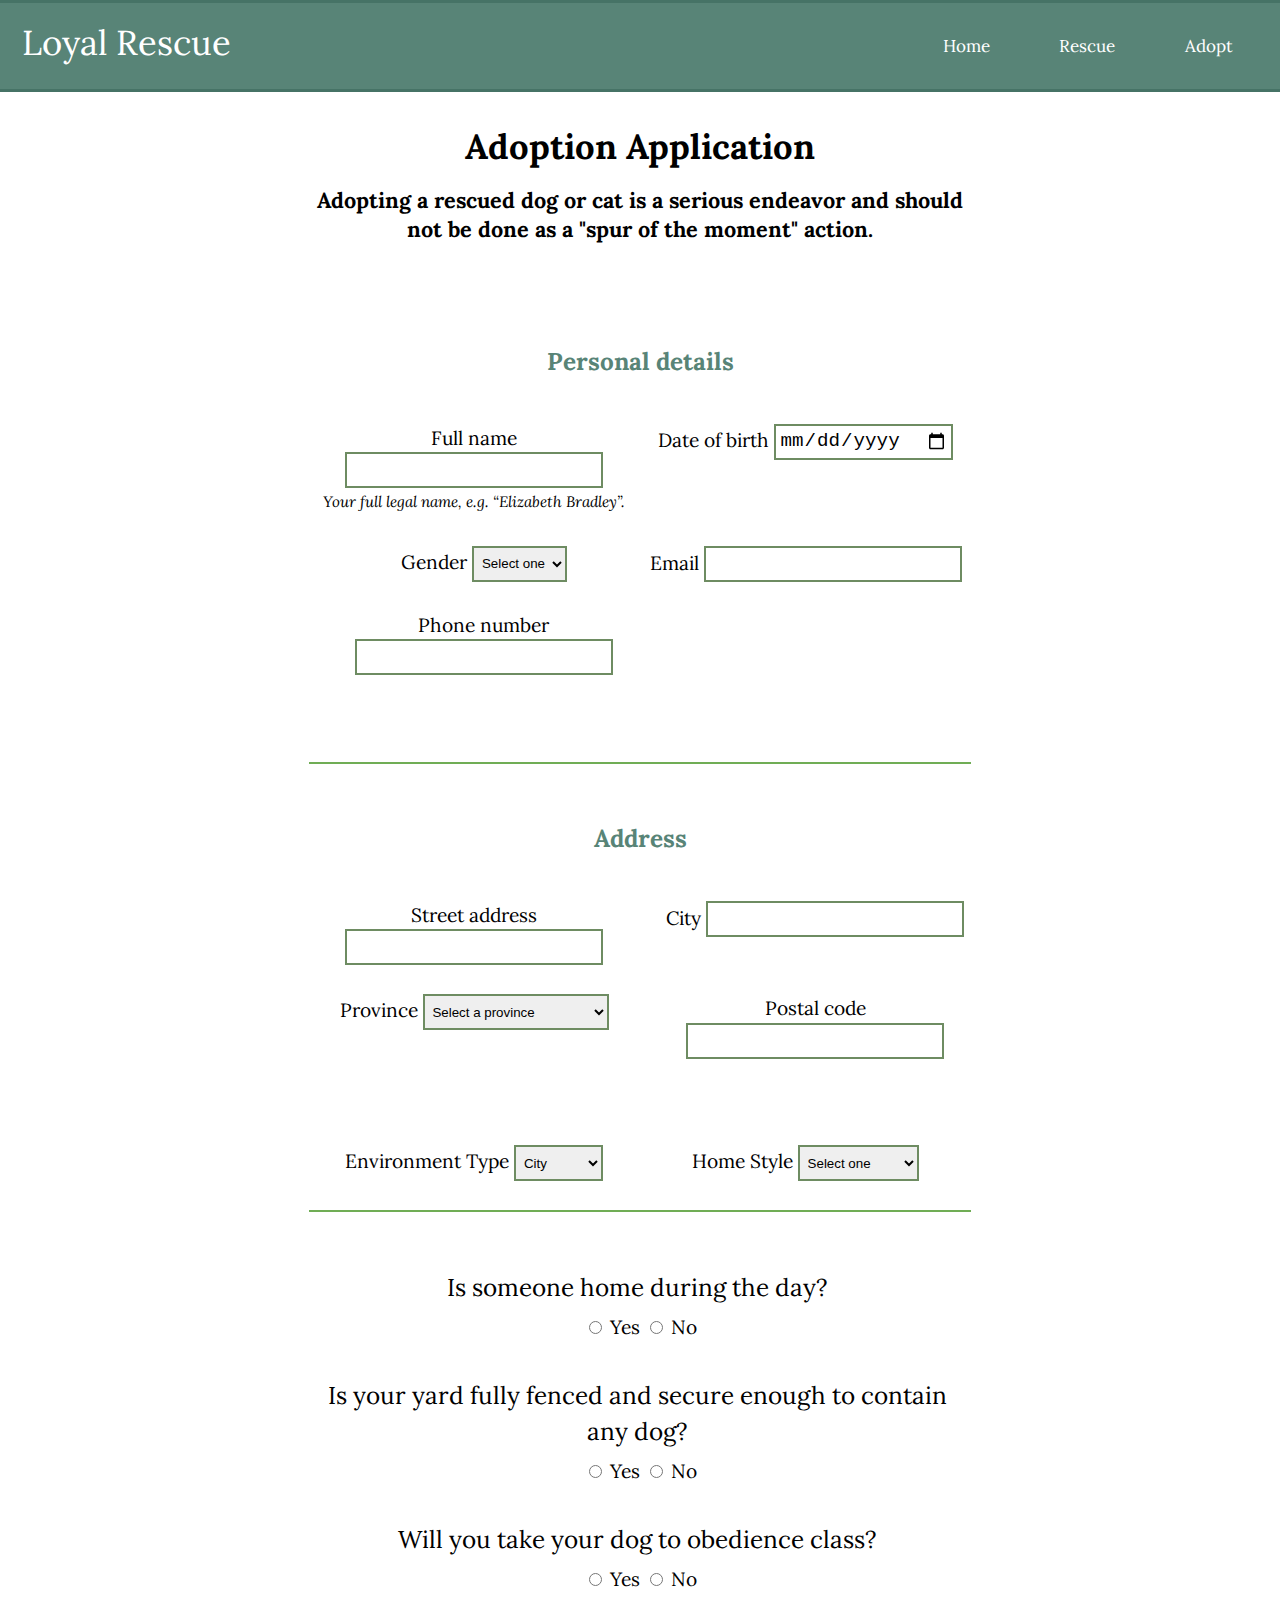
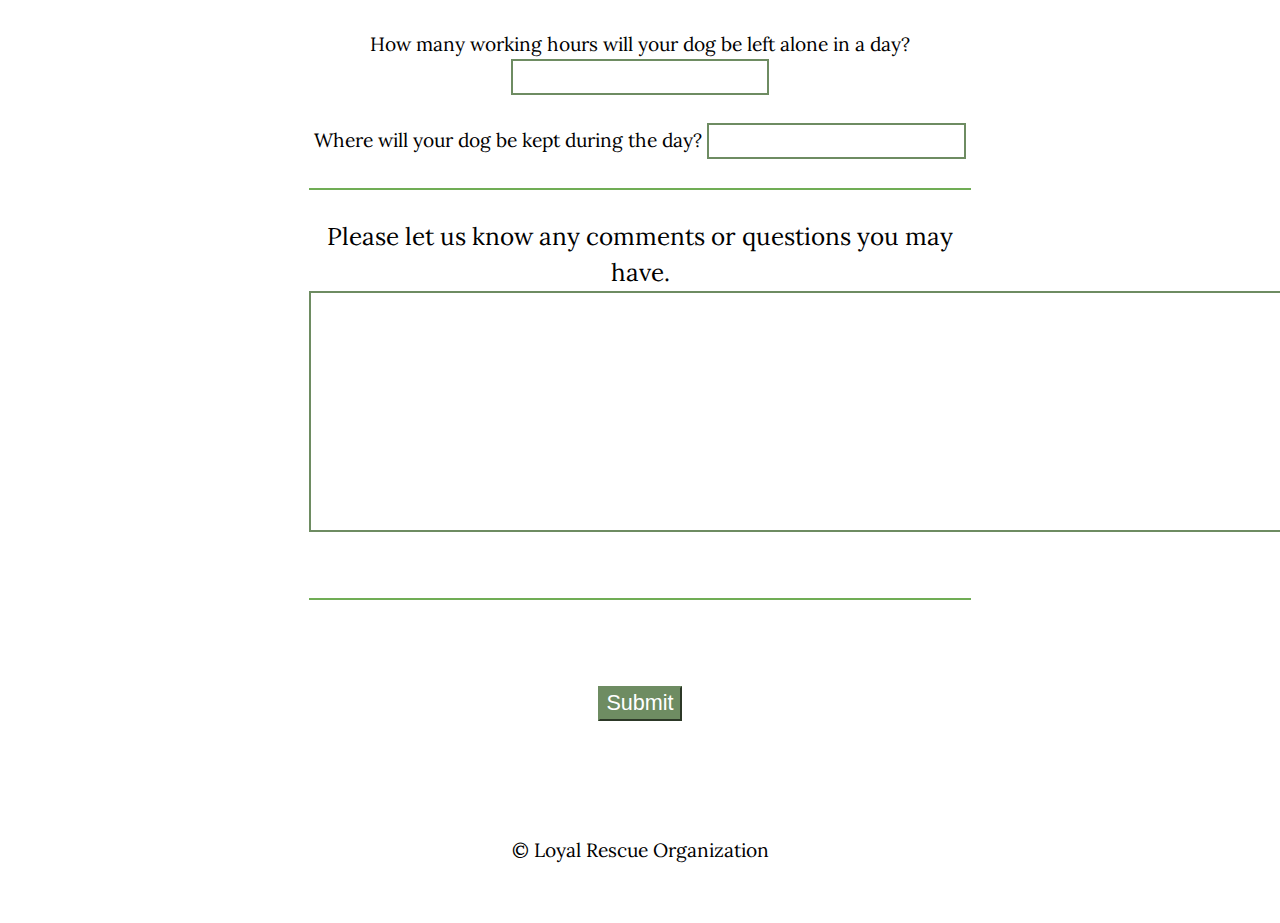
==== commit 3366c856: "Add skip links" ====
--- a/adopt.html
+++ b/adopt.html
@@ -14,7 +14,7 @@
 
   <header class="masthead grid grid-middle island-1-2">
     <div class="logo unit xs-1 s-1 m-1 l-1-4">
-      <h1 class="push-0 gutter-1-4 pad-b-1-4">Loyal Rescue</h1>
+      <p class="exa push-0 gutter-1-4 pad-b-1-4">Loyal Rescue</p>
     </div>
     <nav class="nav unit xs-1 s-1 m-1 l-3-4">
       <ul class="list-group-inline push-0">
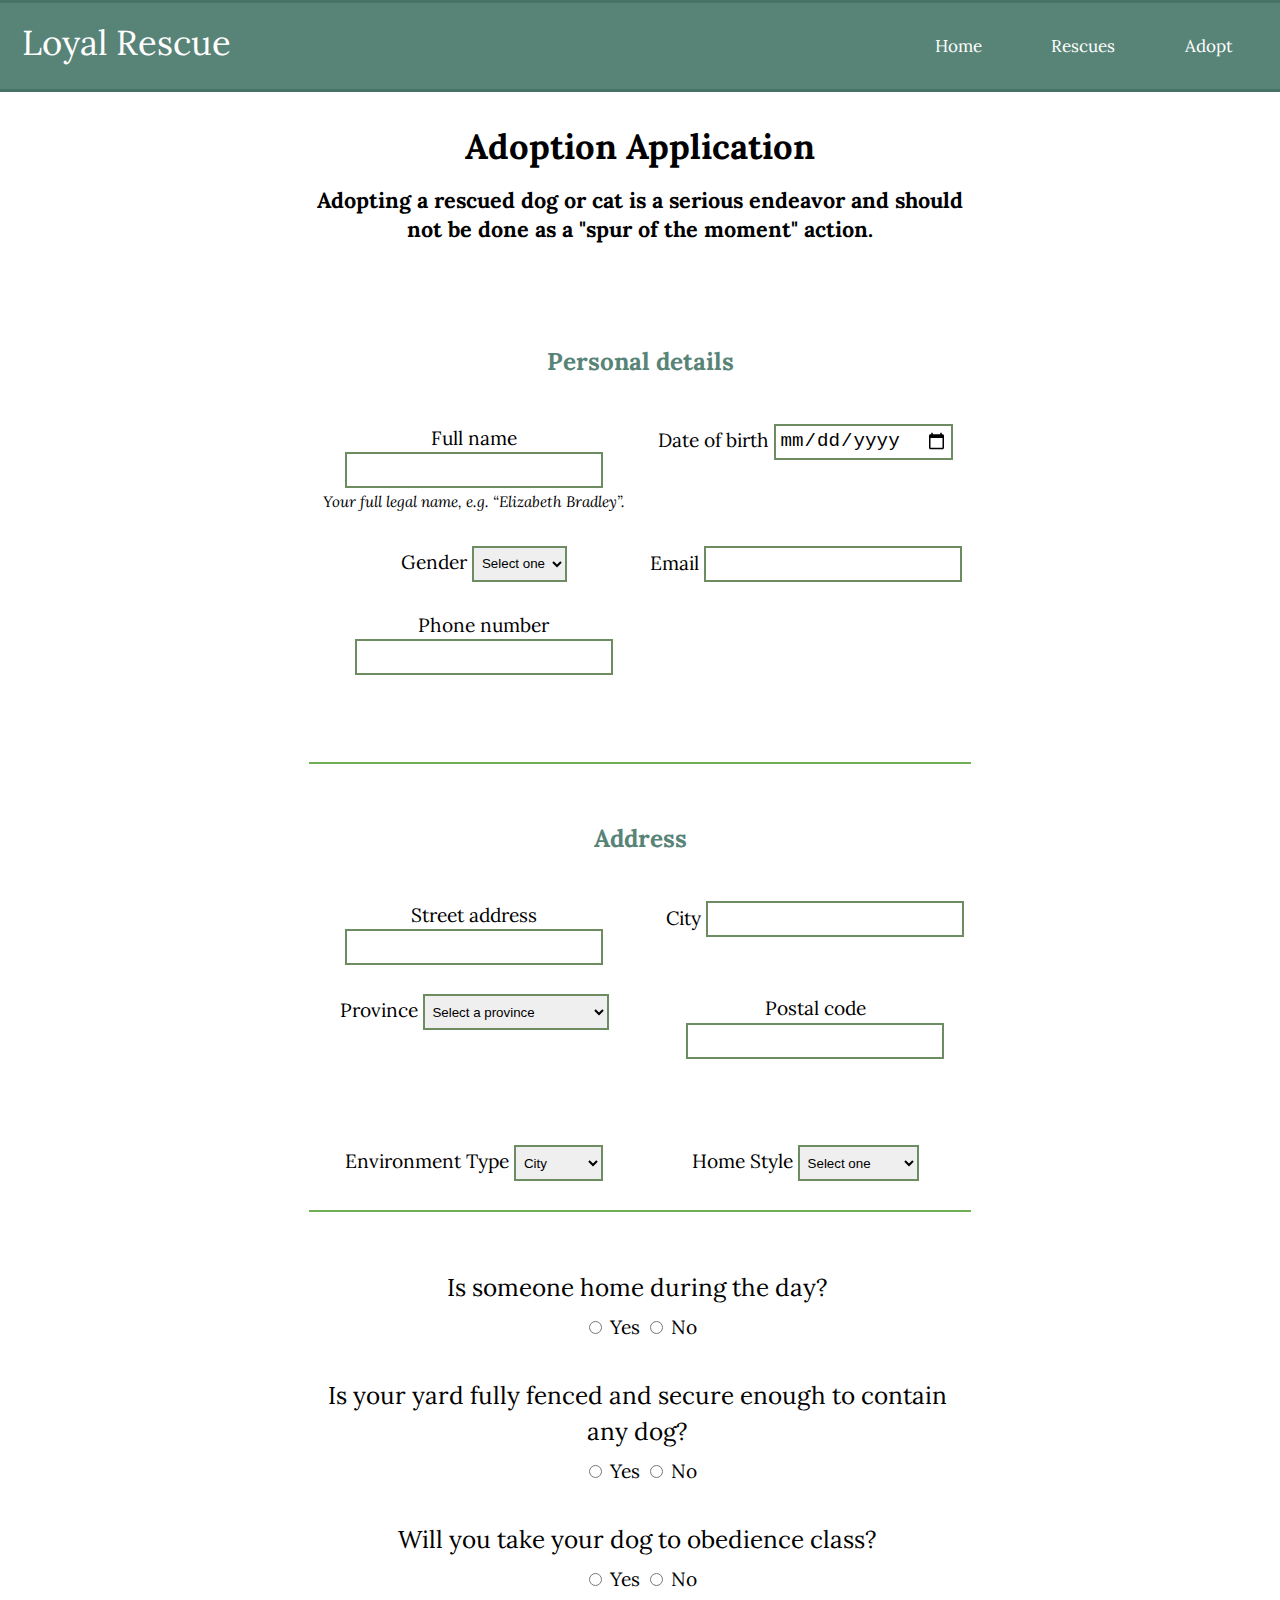
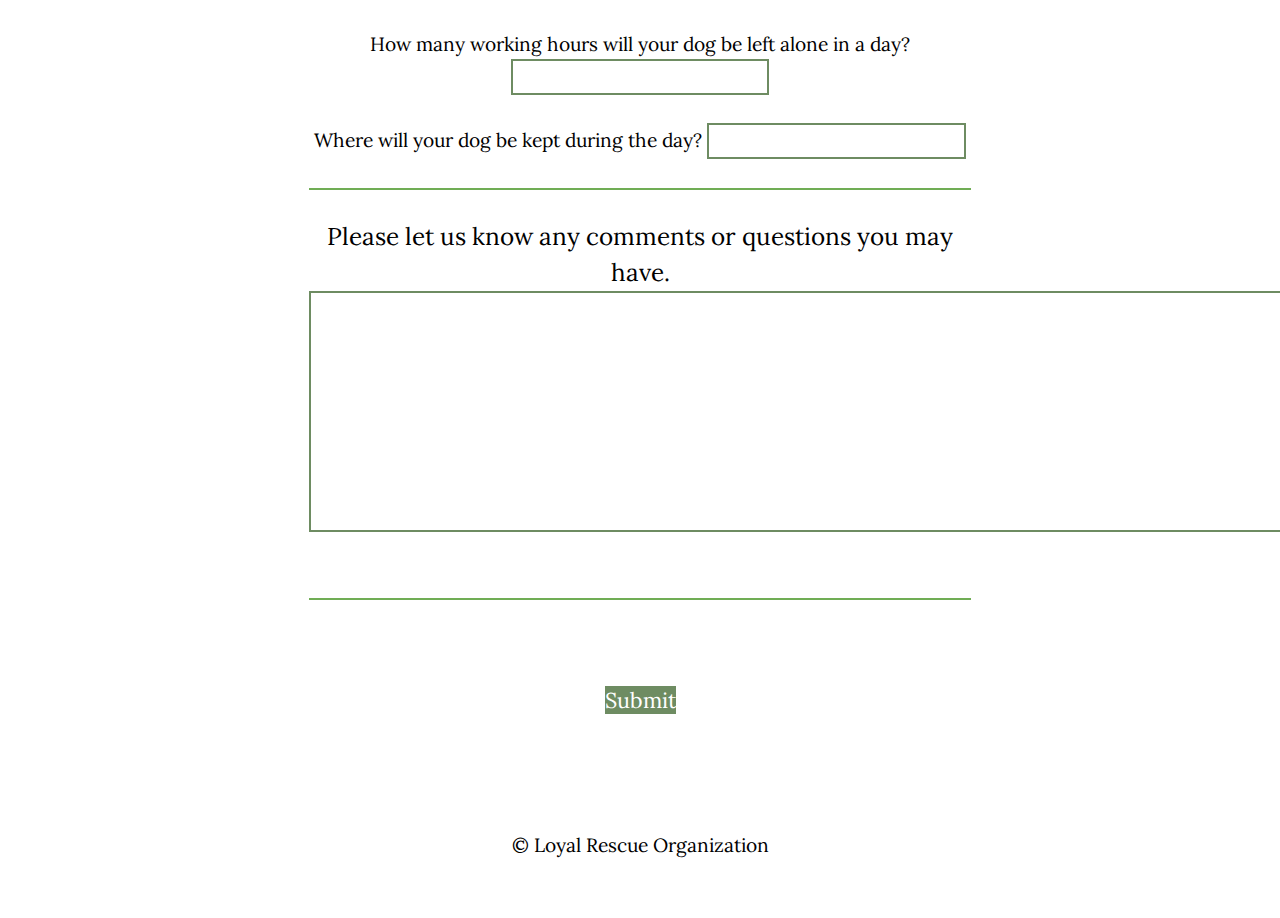
==== commit 08aa4843: "Fix some mistakes" ====
--- a/adopt.html
+++ b/adopt.html
@@ -4,6 +4,8 @@
   <meta charset="utf-8">
   <title>Adopt</title>
   <meta name="viewport" content="width=device-width,initial-scale=1">
+  <link rel="shortcut icon" href="favicon.ico">
+  <link rel="icon" type="image/png" href="favicon-196.png">
   <link href="css/modules.css" rel="stylesheet">
   <link href="css/grid.css" rel="stylesheet">
   <link href="css/type.css" rel="stylesheet">
@@ -11,18 +13,22 @@
   <link href="https://fonts.googleapis.com/css?family=Lora:400,400i,700" rel="stylesheet">
 </head>
 <body>
-
-  <header class="masthead grid grid-middle island-1-2">
+  <ul class="skip-links">
+    <li><a href="#main">Jump to main content</a></li>
+    <li><a href="#nav">Jump to navigation</a></li>
+  </ul>
+
+  <header role="banner" class="masthead grid grid-middle island-1-2">
     <div class="logo unit xs-1 s-1 m-1 l-1-4">
       <p class="exa push-0 gutter-1-4 pad-b-1-4">Loyal Rescue</p>
     </div>
-    <nav class="nav unit xs-1 s-1 m-1 l-3-4">
+    <nav role="navigation" id="nav" class="nav unit xs-1 s-1 m-1 l-3-4">
       <ul class="list-group-inline push-0">
         <li class="island-1-8">
           <a class="block text-center gutter pad-t-1-4 pad-b-1-4 milli" href="index.html">Home</a>
         </li>
         <li class="island-1-8">
-          <a class="block text-center gutter pad-t-1-4 pad-b-1-4 milli" href="rescue.html">Rescue</a>
+          <a class="block text-center gutter pad-t-1-4 pad-b-1-4 milli" href="rescues.html">Rescues</a>
         </li>
         <li class="island-1-8">
           <a class="block text-center gutter pad-t-1-4 pad-b-1-4 milli" href="adopt.html">Adopt</a>
@@ -164,11 +170,11 @@
 
             <div class="push unit unit-xs-1 unit-s-1 unit-m-1 unit-l-1">
               <label for="hour">How many working hours will your dog be left alone in a day?</label>
-              <input id="hour" type="hour" required>
+              <input id="hour" type="hour">
             </div>
             <div class="push unit unit-xs-1 unit-s-1 unit-m-1 unit-l-1">
               <label for="keep">Where will your dog be kept during the day?</label>
-              <input id="keep" type="keep" required>
+              <input id="keep" type="keep">
             </div>
 
 
@@ -180,11 +186,11 @@
             <hr>
 
             <div class="push pad-t-2 pad-b-2">
-              <button class="btn mega" type="submit">Submit</button>
+              <a class="btn btn-ghost btn-banner btn-submit mega" type="submit">Submit</a>
             </div>
 
           </form>
-          <footer>
+          <footer role="contentinfo">
             <p class="island text-center">© Loyal Rescue Organization</p>
           </footer>
         </div>
--- a/css/main.css
+++ b/css/main.css
@@ -107,7 +107,27 @@
 
 .no-line {
   text-decoration: none;
-  color: #6e8c62;
+  color: #145b1d;
+}
+
+.no-display {
+  display: none;
+}
+
+.btn-banner {
+  border-color: #649867;
+  color: #649867;
+}
+
+.btn-banner:hover,
+.btn-banner:focus {
+  background-color: #649867;
+  color: #fff;
+  border-color: #649867;
+}
+
+.btn-submit {
+  color: #fff;
 }
 
 @media only screen and (min-width: 38em) {
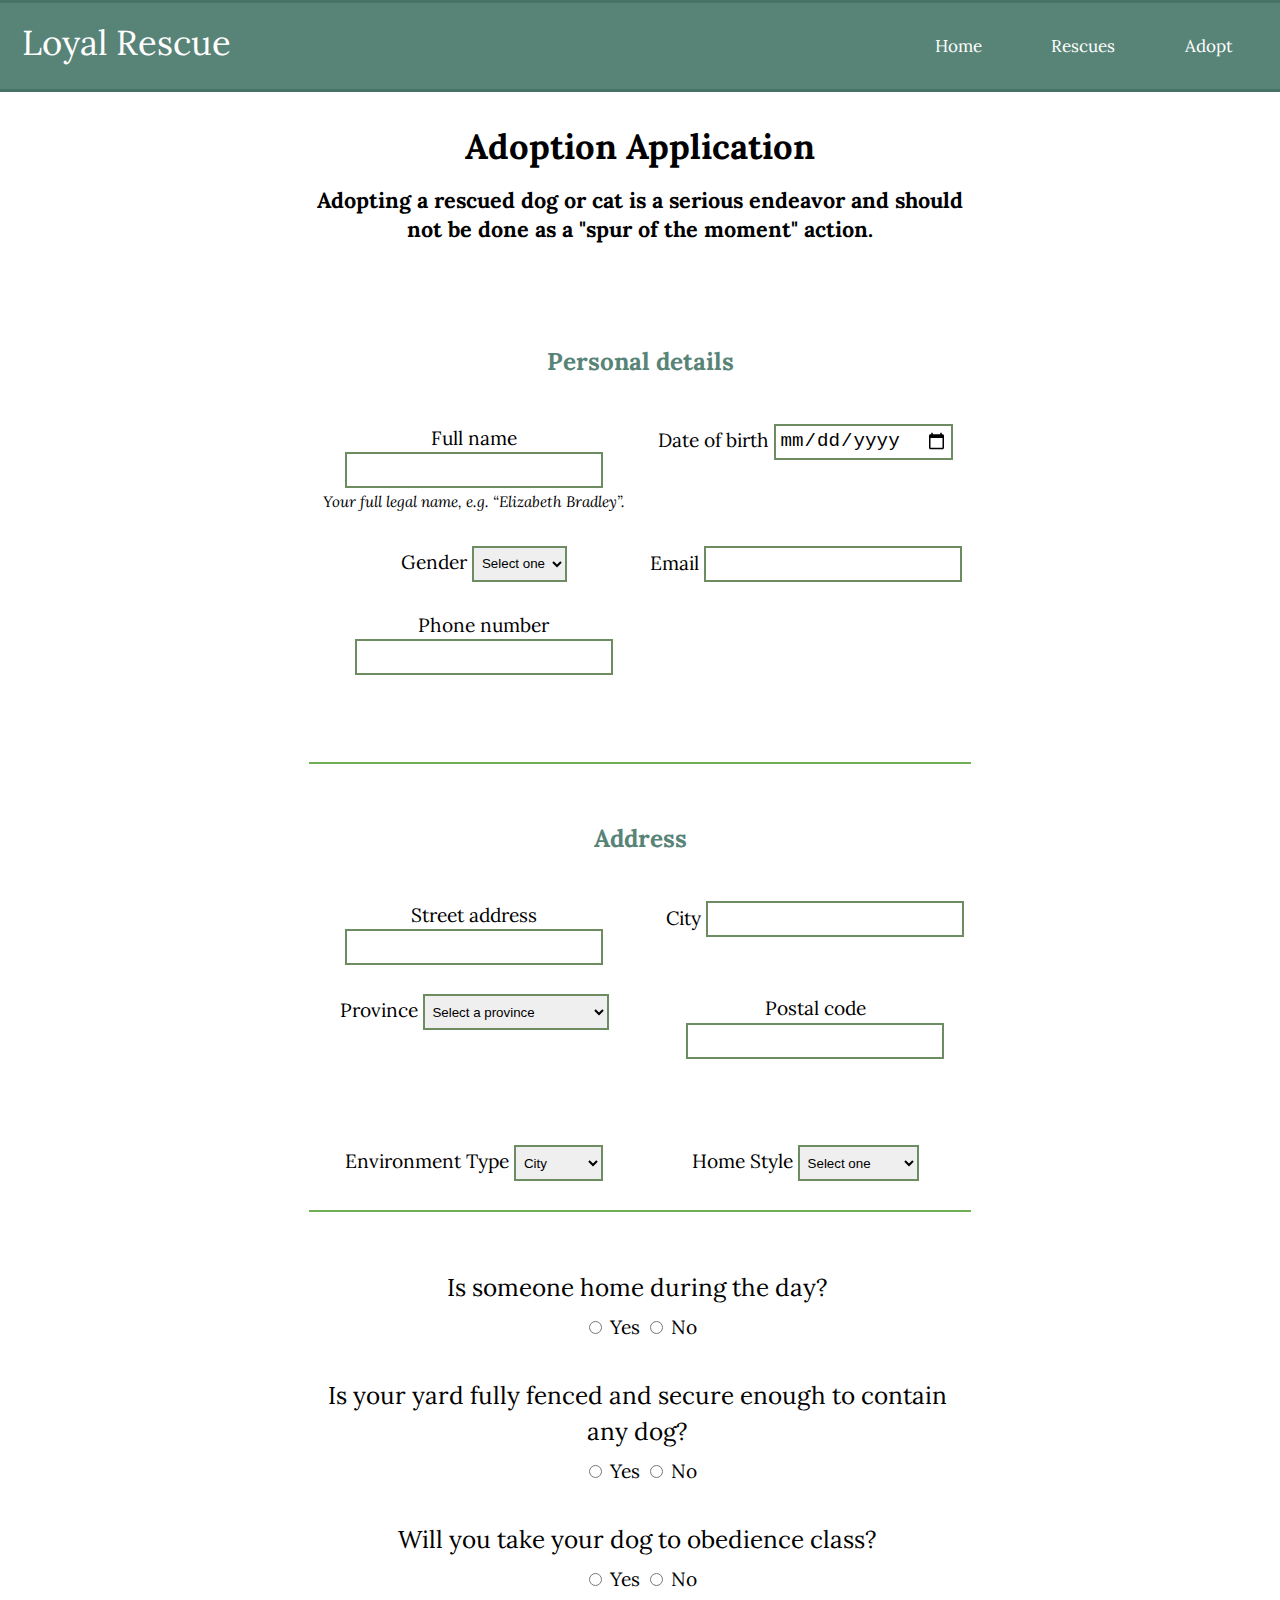
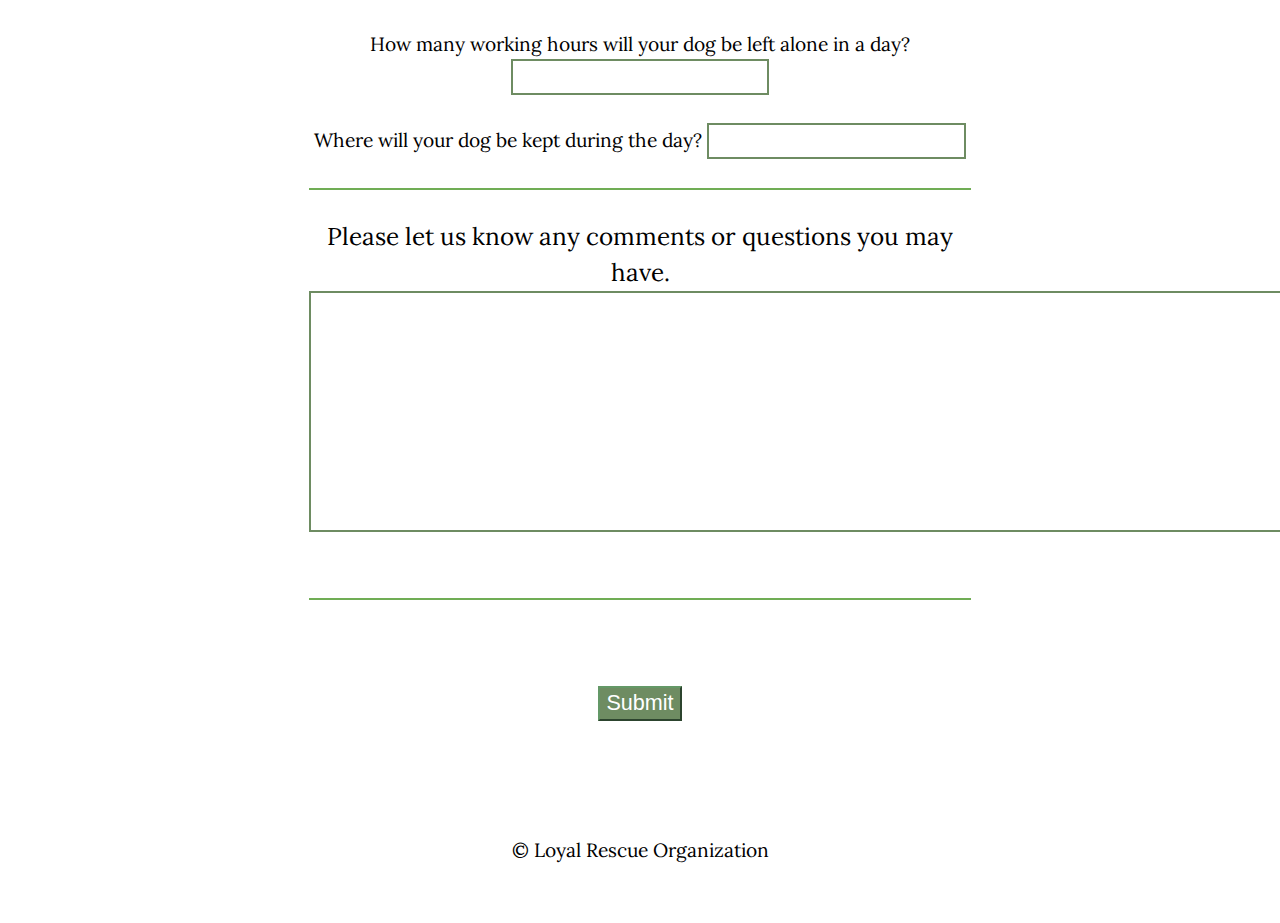
==== commit bd9f4879: "Update adopt.html" ====
--- a/adopt.html
+++ b/adopt.html
@@ -170,11 +170,11 @@
 
             <div class="push unit unit-xs-1 unit-s-1 unit-m-1 unit-l-1">
               <label for="hour">How many working hours will your dog be left alone in a day?</label>
-              <input id="hour" type="hour">
+              <input id="hour" type="text">
             </div>
             <div class="push unit unit-xs-1 unit-s-1 unit-m-1 unit-l-1">
               <label for="keep">Where will your dog be kept during the day?</label>
-              <input id="keep" type="keep">
+              <input id="keep" type="text">
             </div>
 
 
@@ -186,7 +186,7 @@
             <hr>
 
             <div class="push pad-t-2 pad-b-2">
-              <a class="btn btn-ghost btn-banner btn-submit mega" type="submit">Submit</a>
+              <button class="btn btn-ghost btn-banner btn-submit mega" type="submit">Submit</button>
             </div>
 
           </form>
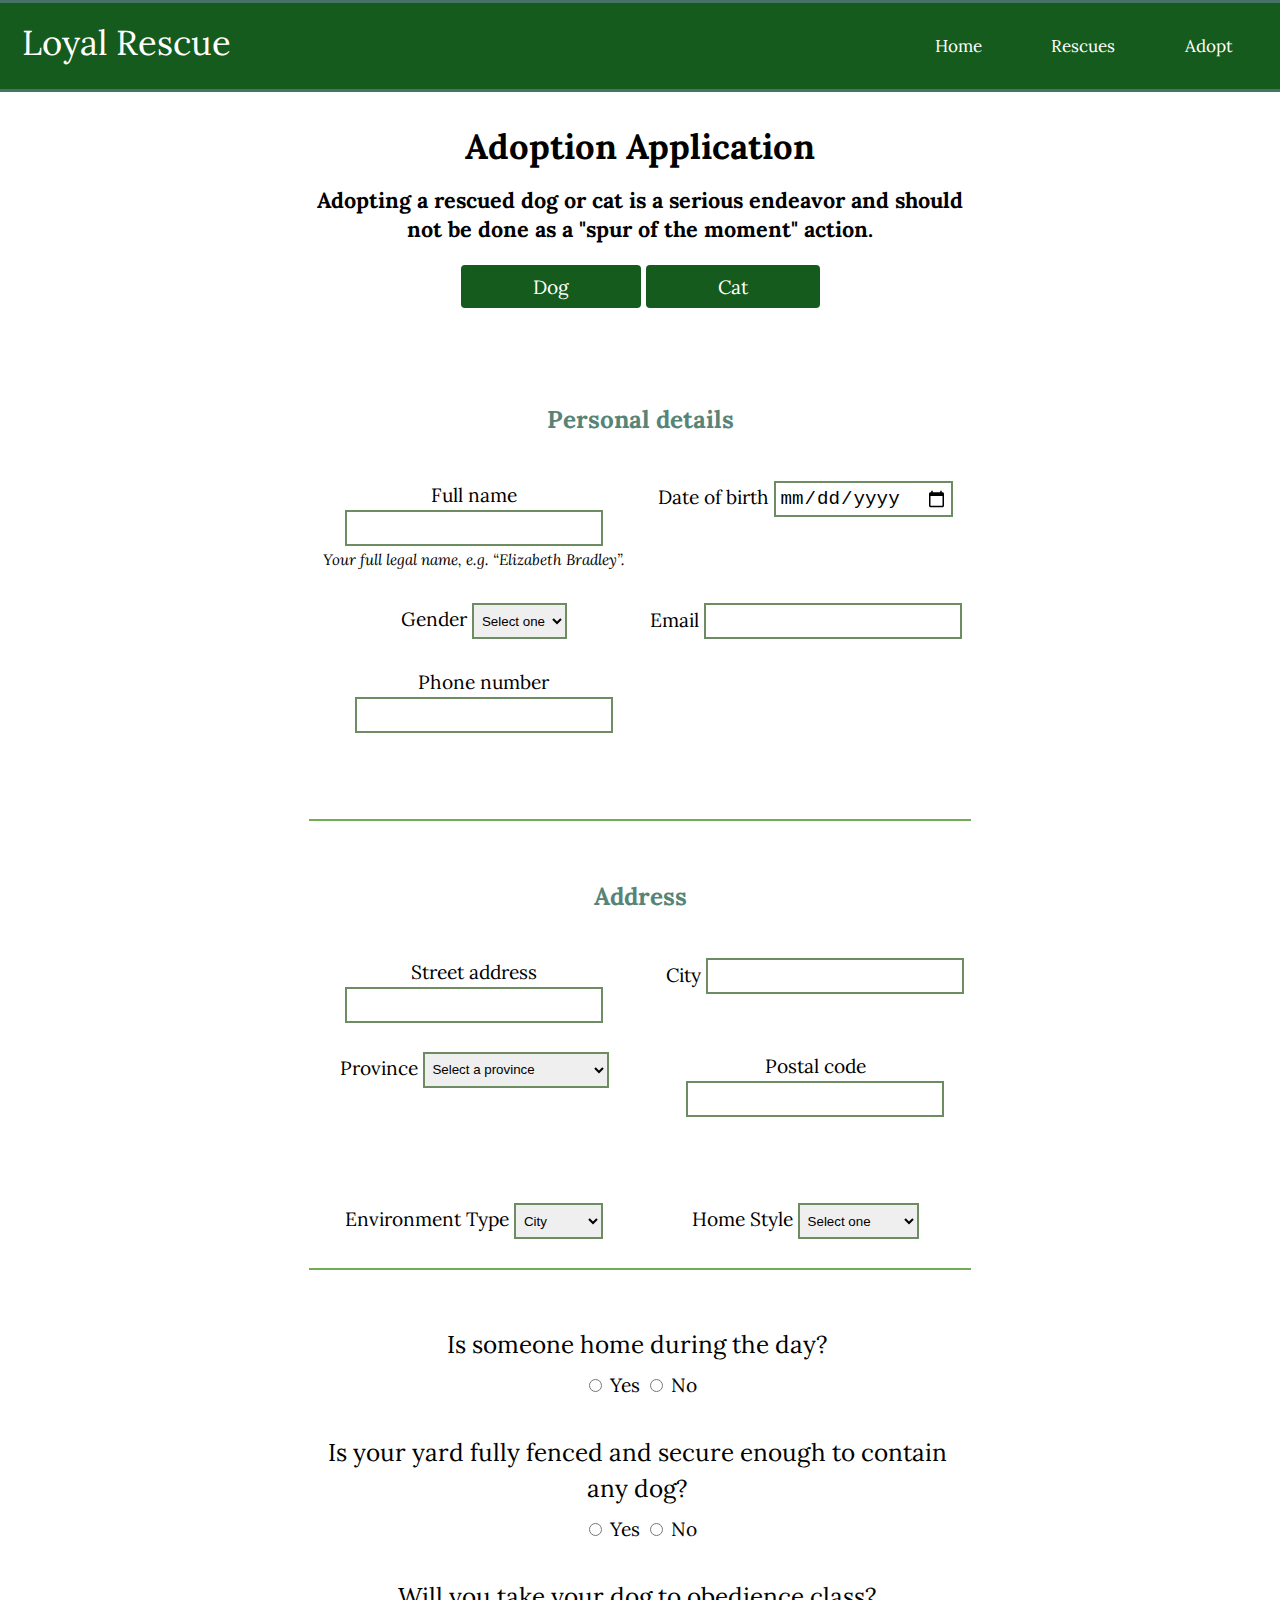
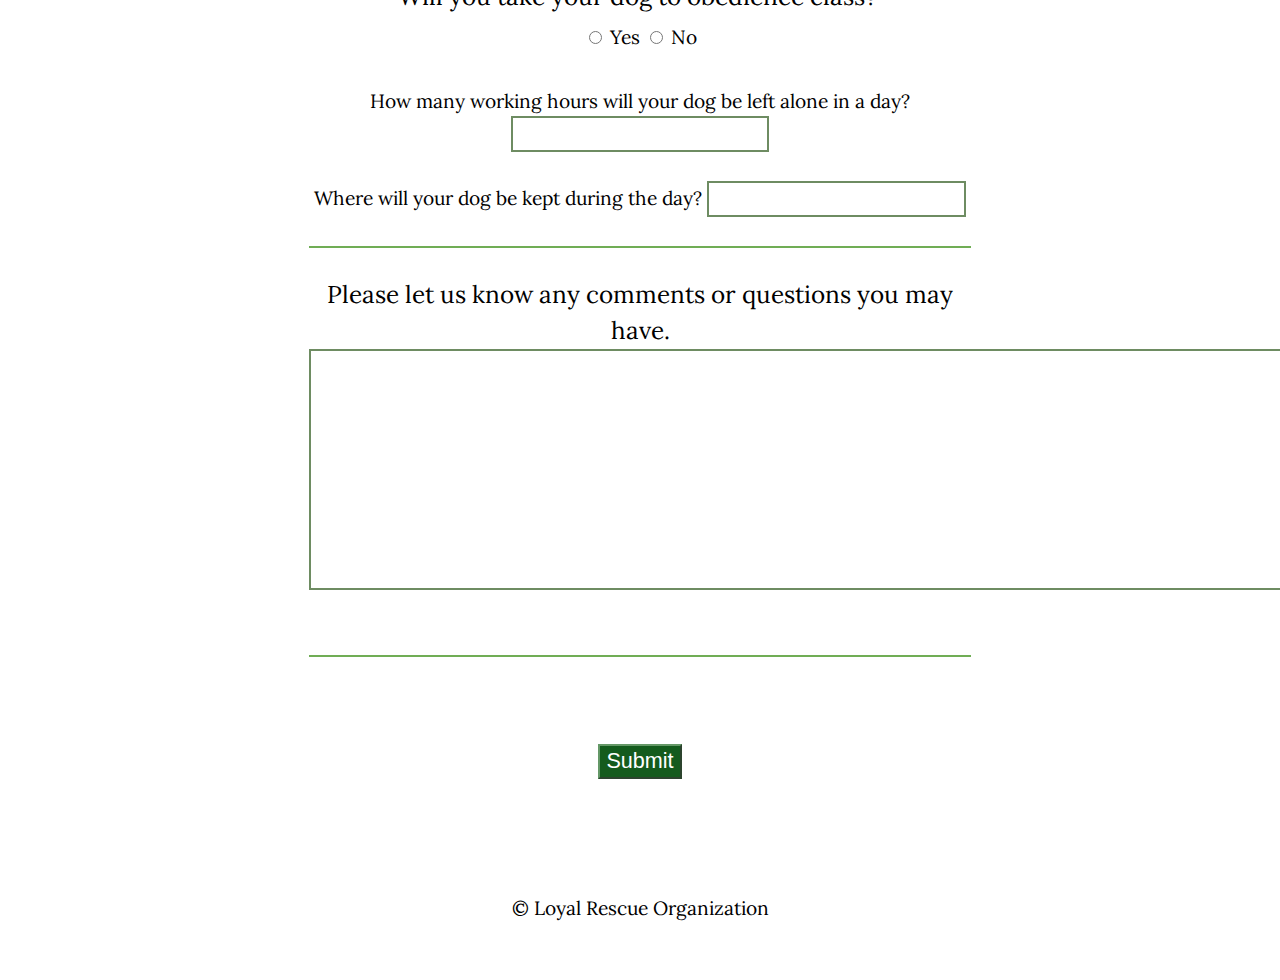
==== commit a9a5ad00: "omg i made it" ====
--- a/adopt.html
+++ b/adopt.html
@@ -44,6 +44,10 @@
             <div class="header island-1-2">
               <h1 class="exa bold push-1-2 pad-t-1-2">Adoption Application</h1>
               <p class="mega bold push-1-2 pad-b-1-2">Adopting a rescued dog or cat is a serious endeavor and should not be done as a "spur of the moment" action.</p>
+              <div class="text-center buttons push">
+                <a class="btn" href="#">Dog</a>
+                <a class="btn" href="#">Cat</a>
+              </div>
             </div>
           </header>
           <form class="push-0 gutter-1-2" method="POST" action="https://formspree.io/nguy0779@algonquinlive.com">
@@ -177,7 +181,6 @@
               <input id="keep" type="text">
             </div>
 
-
             <hr>
             <div class="push pad-b">
               <label for="info" class="giga pad-b-2 pad-t">Please let us know any comments or questions you may have.</label>
@@ -190,11 +193,17 @@
             </div>
 
           </form>
-          <footer role="contentinfo">
-            <p class="island text-center">© Loyal Rescue Organization</p>
-          </footer>
+          <div class="embed embed-3by4">
+            <img class="embed-item" src="images/dog4.jpg" alt="">
+          </div>
+
         </div>
       </section>
 
     </div>
   </main>
+  <footer role="contentinfo">
+    <p class="island text-center">© Loyal Rescue Organization</p>
+  </footer>
+</body>
+</html>
--- a/css/main.css
+++ b/css/main.css
@@ -3,7 +3,7 @@
 }
 
 .masthead {
-  background-color: #588477;
+  background-color: #145b1d;
   border-bottom: 3px solid #467366;
   border-top: 3px solid #467366;
   background-position: left top, left bottom, left top;
@@ -20,20 +20,16 @@
 
 .nav a {
   text-decoration: none;
-  /* background-color: #467366; */
-  /* border: 3px solid #2d5a4d; */
-  /* border-radius: 8px; */
   color: #fff;
 }
 
-.nav a:hover {
+.nav a:hover,
+.nav a:focus {
   background-color: #fff;
   color: #145b1d;
-  /* background-image: url("../images/leaf-icon.svg"); */
-  /* background-repeat: no-repeat; */
 }
 
-.banner {
+.bannerr {
   background:
     linear-gradient(to top, rgba(16, 52, 41, .8), rgba(16, 52, 41, 0) 50%),
     url("../images/banner3.jpg");
@@ -44,8 +40,7 @@
   padding-top: 350px;
 }
 
-.banner-content {
-  /* background: url("../images/two-leaves.svg"); */
+.bannerr-content {
   background-repeat: no-repeat;
   padding-top: 120px;
   background-size: 100px;
@@ -58,7 +53,7 @@
 .buttons a {
   text-decoration: none;
   color: #fff;
-  background-color: #588477;
+  background-color: #145b1d;
   padding: .5em 3.75em;
   border-radius: 4px;
 }
@@ -128,6 +123,7 @@
 
 .btn-submit {
   color: #fff;
+  background-color: #145b1d;
 }
 
 @media only screen and (min-width: 38em) {
